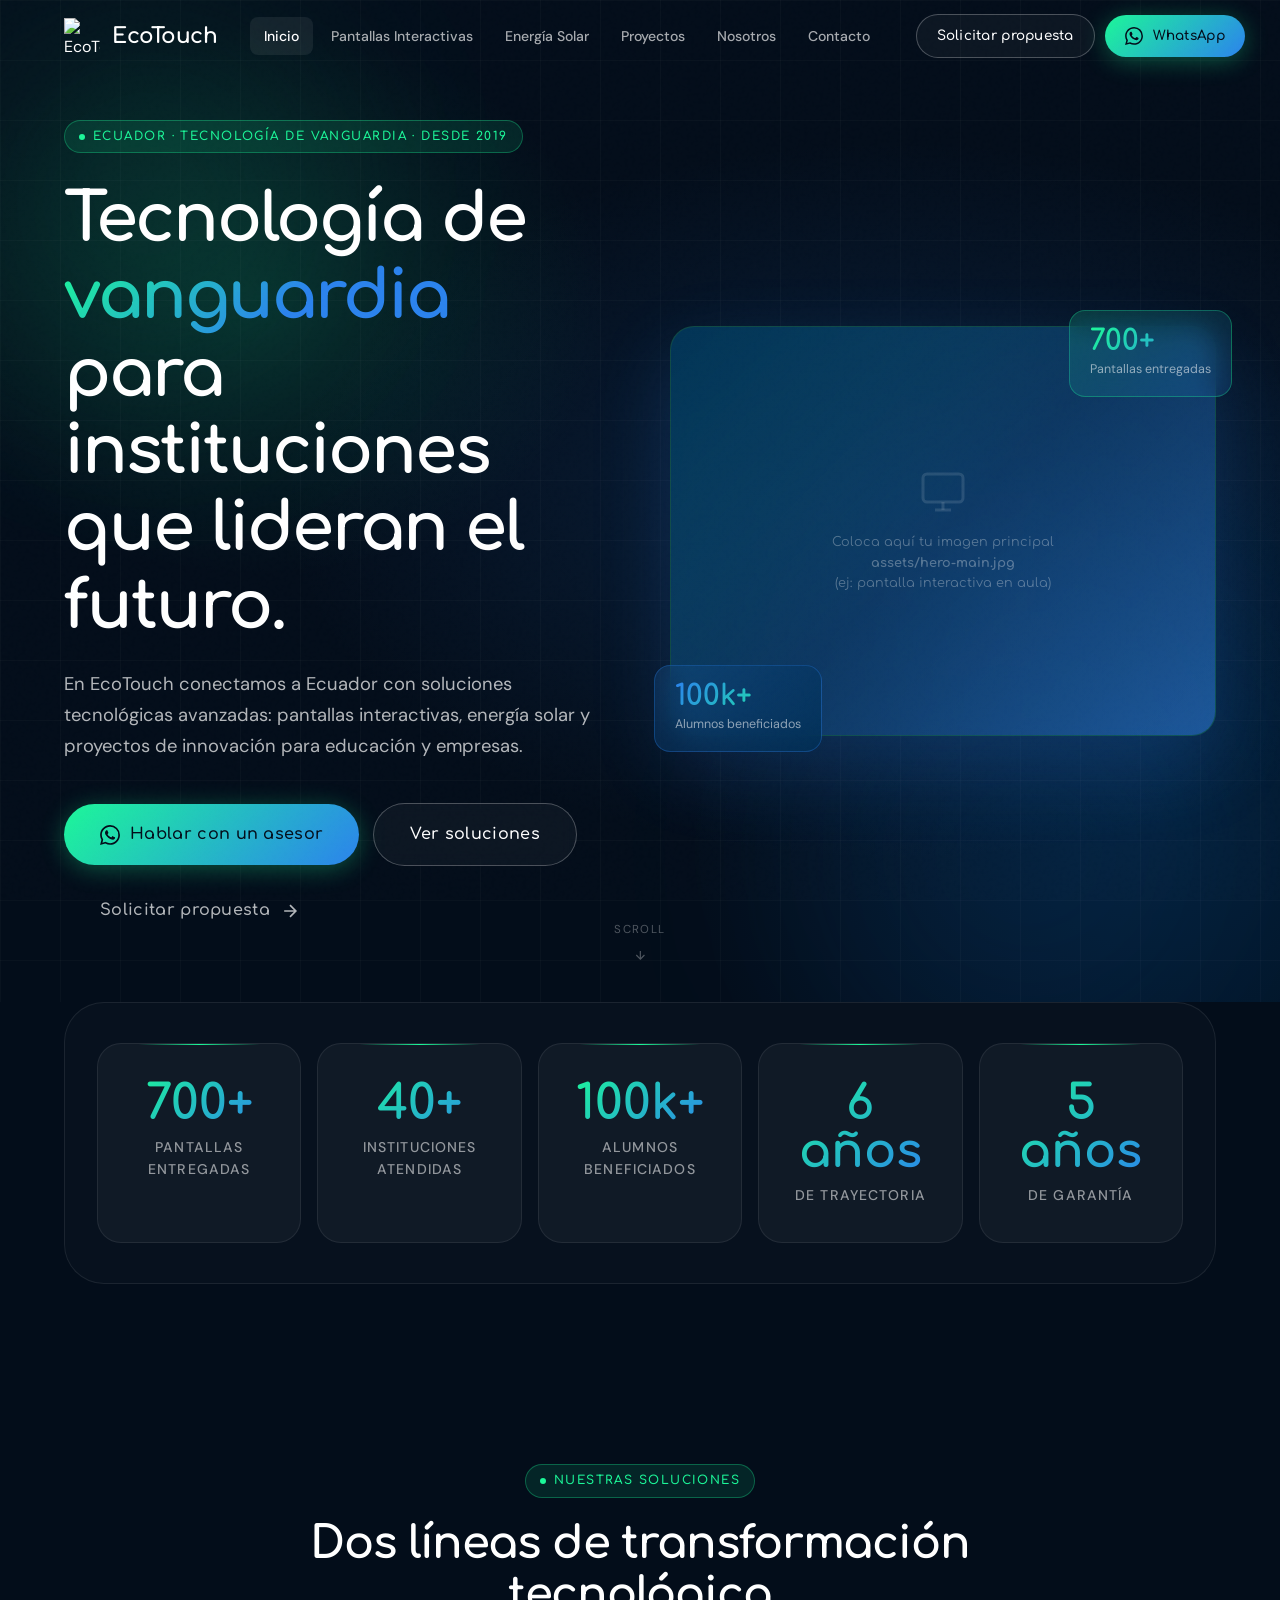
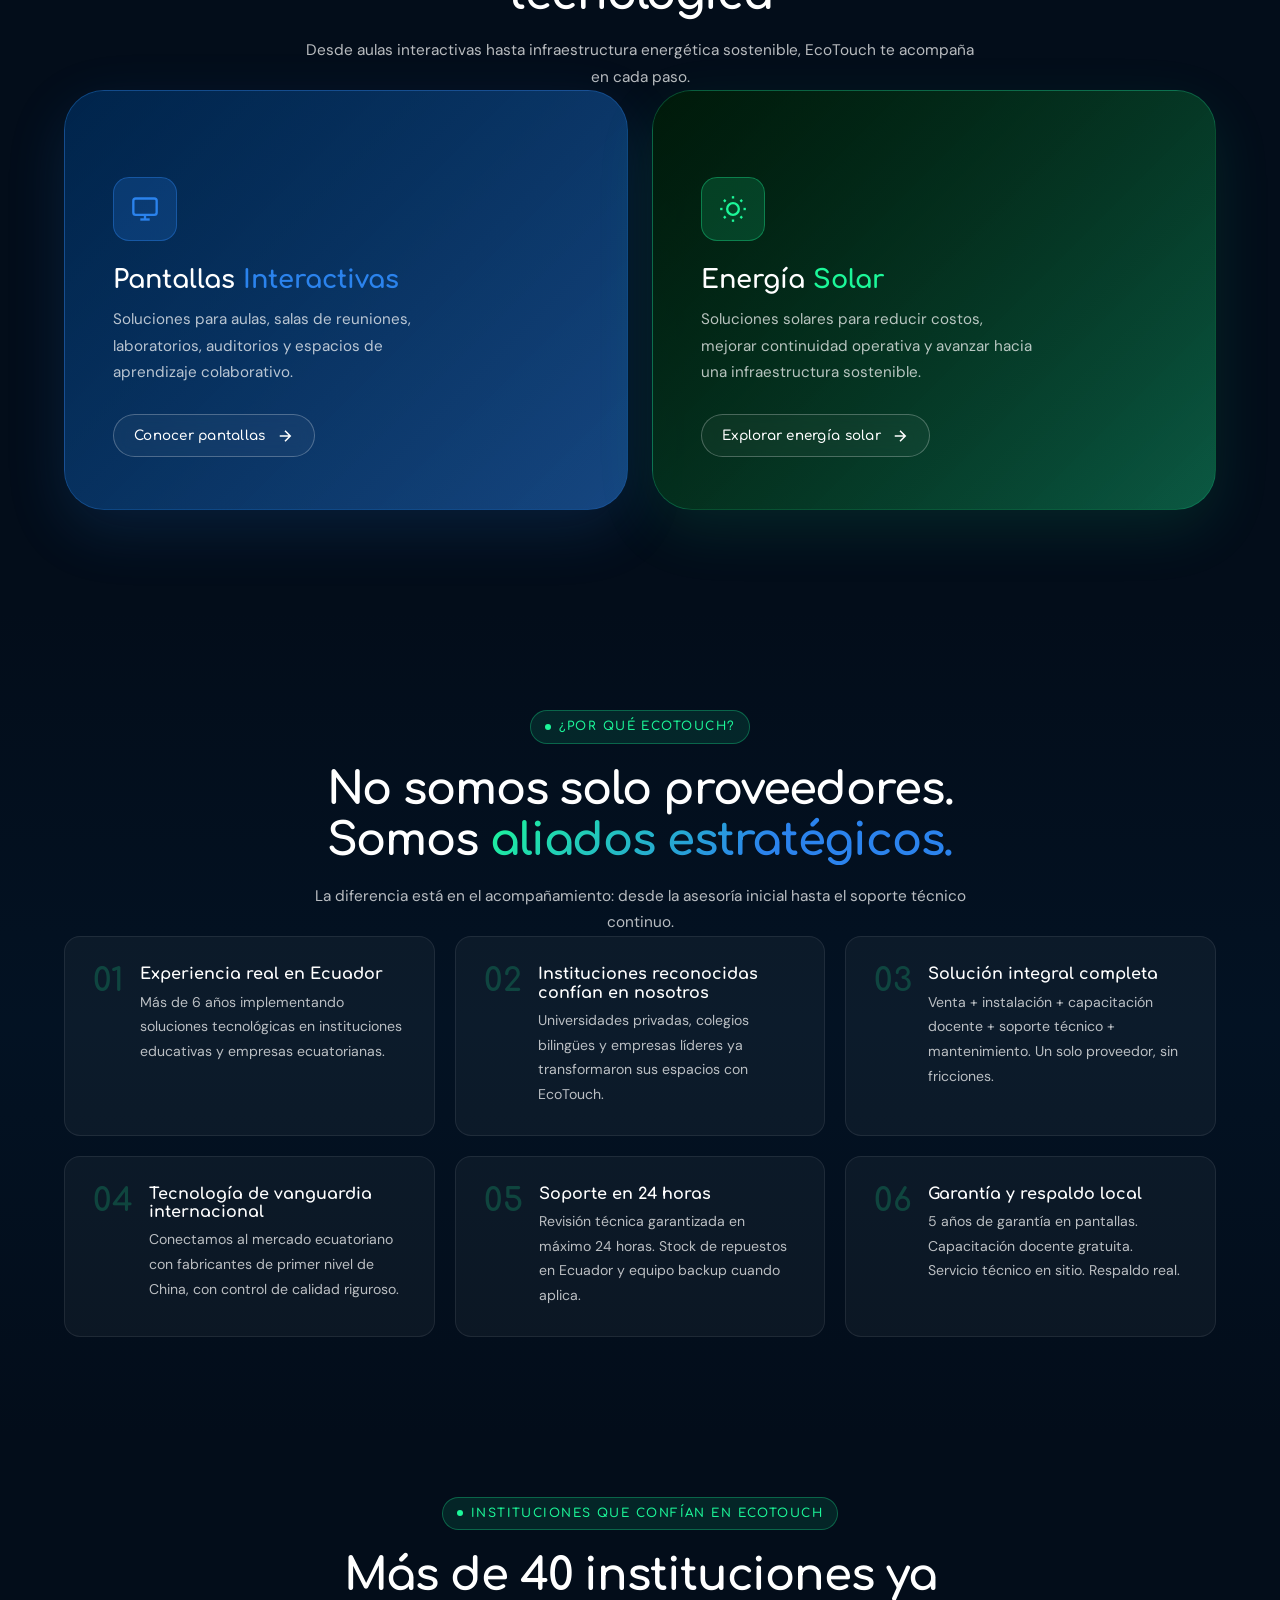
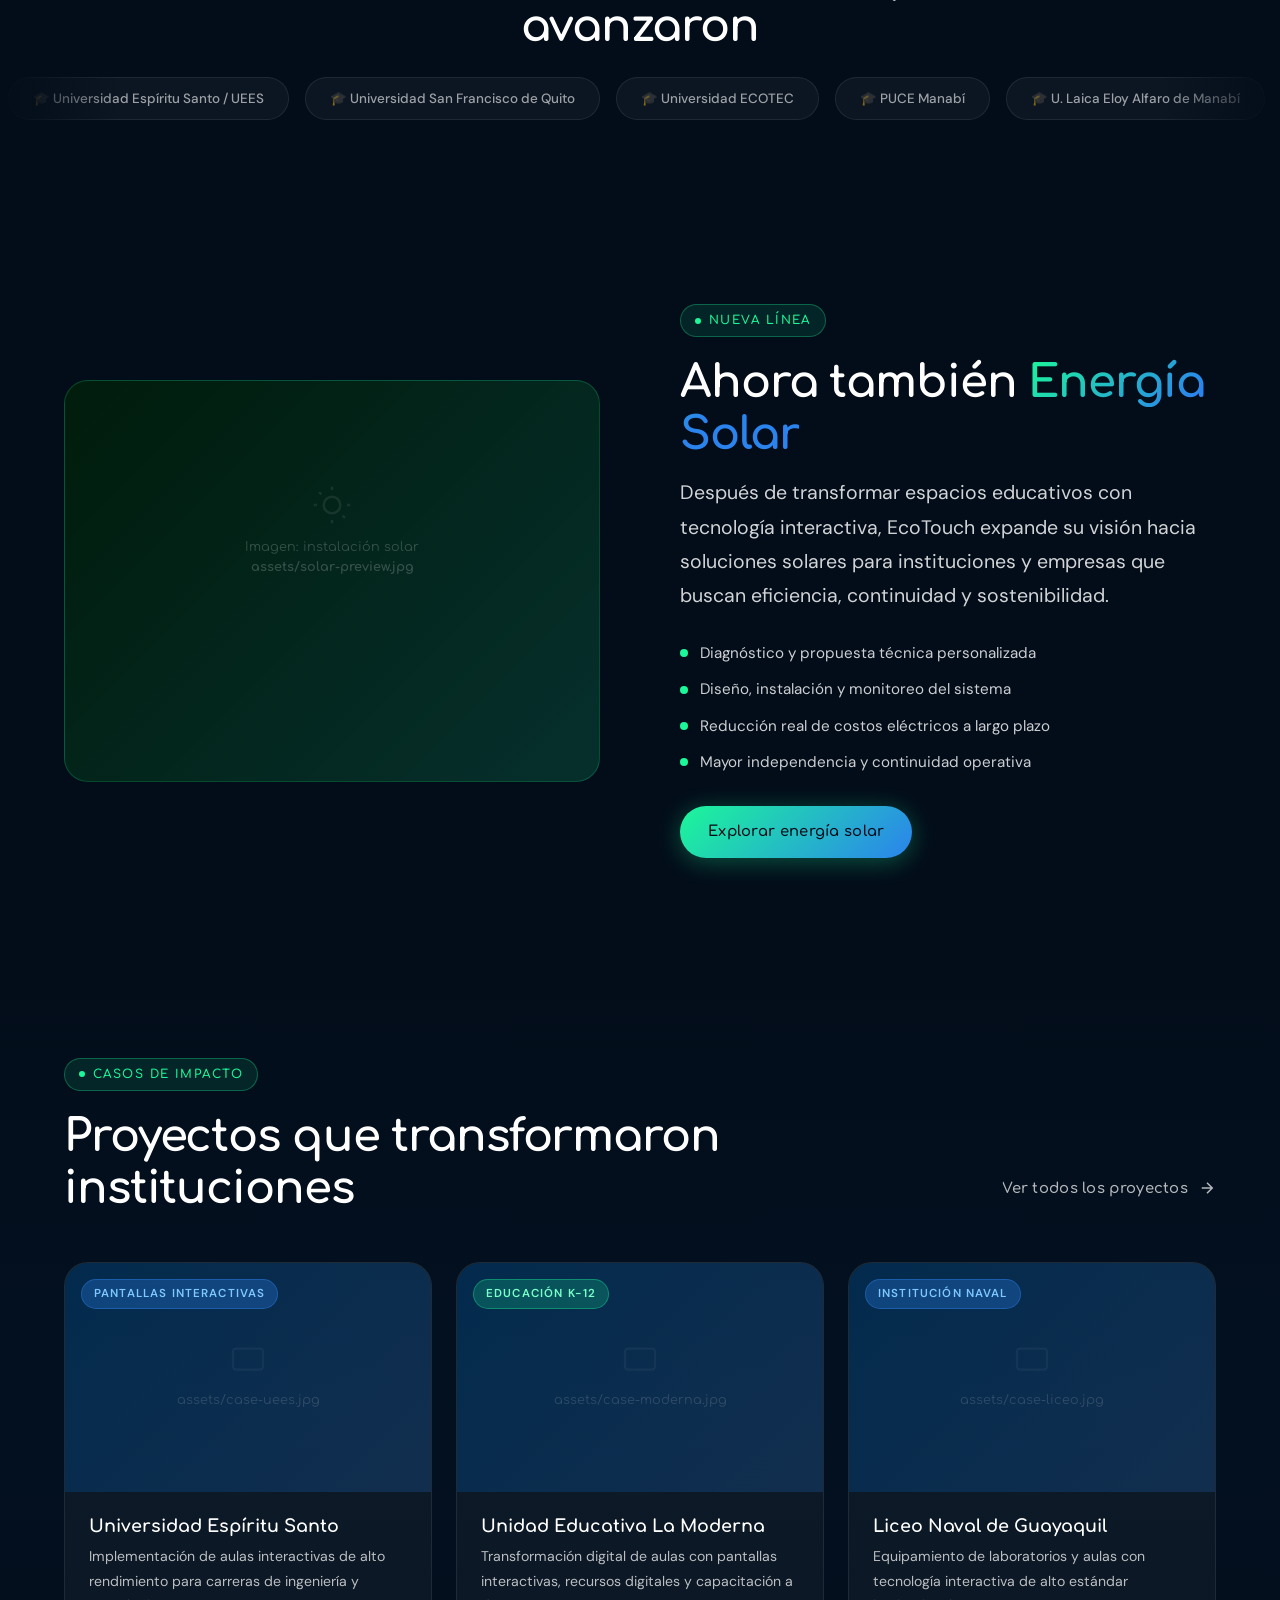
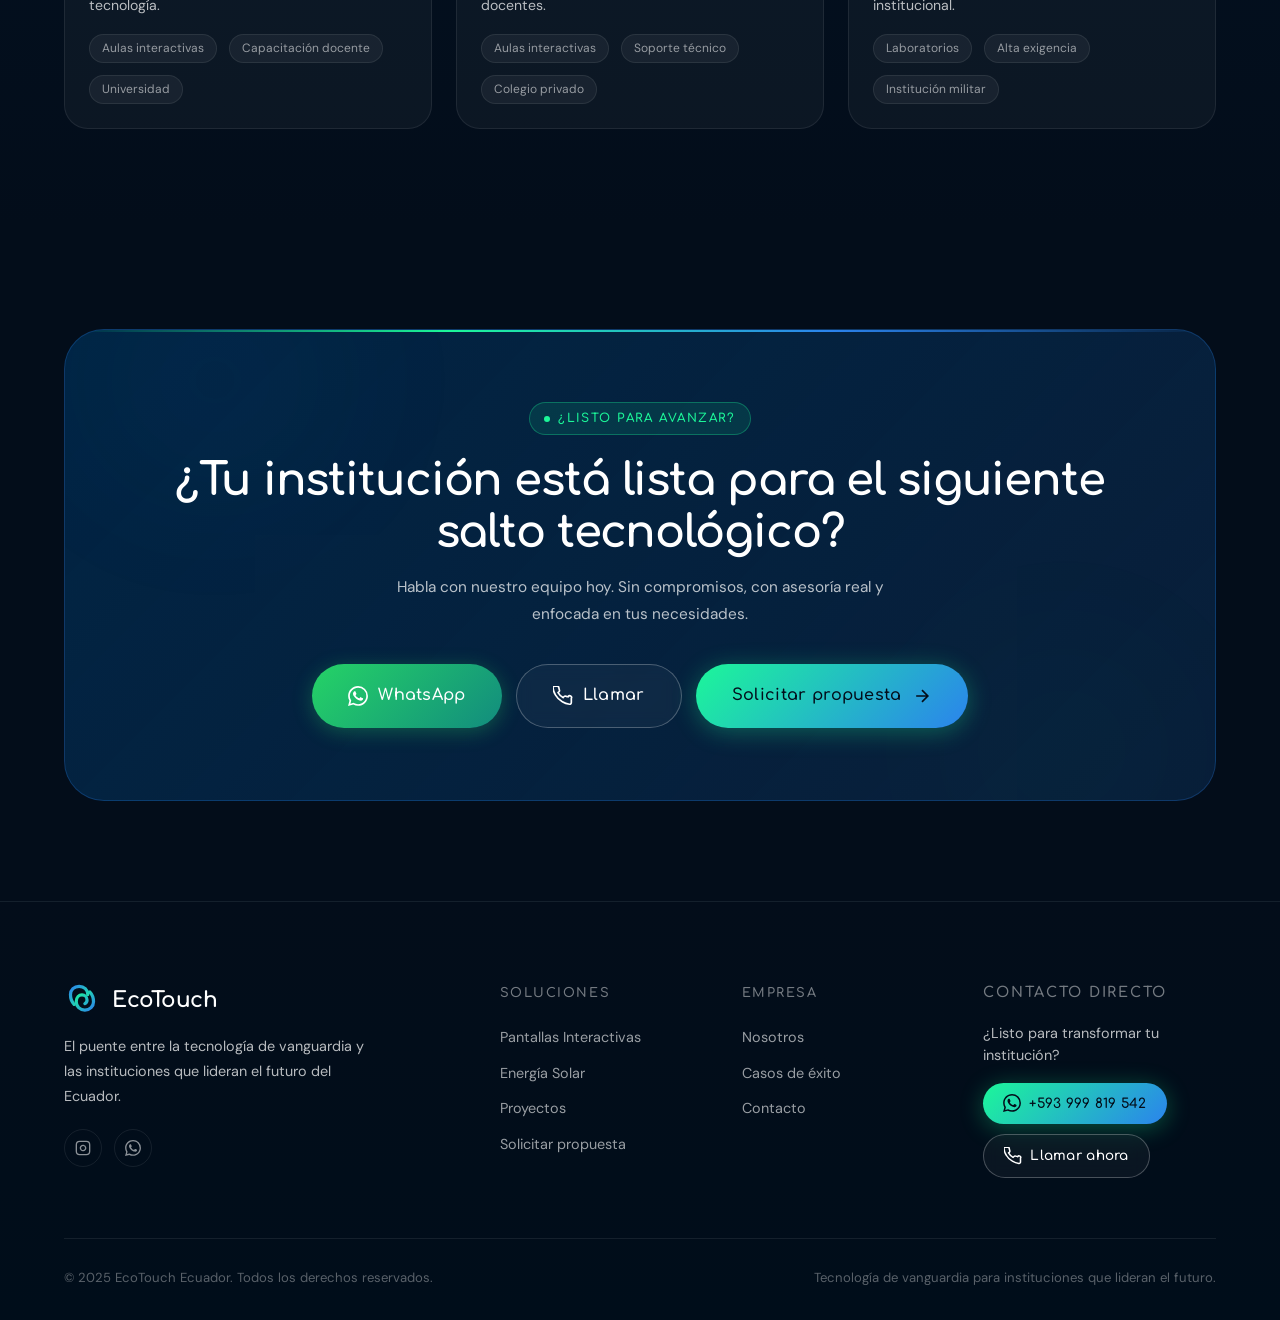
==== index.html @ 4e28aad9 "Add files via upload" ====
<!DOCTYPE html>
<html lang="es">
<head>
  <meta charset="UTF-8">
  <meta name="viewport" content="width=device-width, initial-scale=1.0">
  <title>EcoTouch Ecuador — Tecnología de Vanguardia para Instituciones</title>
  <meta name="description" content="EcoTouch conecta a Ecuador con soluciones tecnológicas avanzadas: pantallas interactivas, energía solar y proyectos de innovación para educación y empresas.">
  <link rel="stylesheet" href="styles.css">
  <link rel="preconnect" href="https://fonts.googleapis.com">
  <link rel="preconnect" href="https://fonts.gstatic.com" crossorigin>
</head>
<body>

<!-- HEADER -->
<header class="header" id="mainHeader">
  <div class="container">
    <div class="header-inner">
      <a href="index.html" class="logo">
        <img src="assets/isotipo-color.png" alt="EcoTouch Logo" class="logo-img">
        <span class="logo-text">EcoTouch</span>
      </a>
      <nav class="nav">
        <a href="index.html" class="active">Inicio</a>
        <a href="pantallas.html">Pantallas Interactivas</a>
        <a href="energia-solar.html">Energía Solar</a>
        <a href="proyectos.html">Proyectos</a>
        <a href="nosotros.html">Nosotros</a>
        <a href="contacto.html">Contacto</a>
      </nav>
      <div class="header-cta">
        <a href="contacto.html" class="btn btn-outline btn-sm">Solicitar propuesta</a>
        <a href="https://wa.me/593999819542" target="_blank" class="btn btn-primary btn-sm">
          <svg xmlns="http://www.w3.org/2000/svg" width="16" height="16" viewBox="0 0 24 24" fill="currentColor"><path d="M17.472 14.382c-.297-.149-1.758-.867-2.03-.967-.273-.099-.471-.148-.67.15-.197.297-.767.966-.94 1.164-.173.199-.347.223-.644.075-.297-.15-1.255-.463-2.39-1.475-.883-.788-1.48-1.761-1.653-2.059-.173-.297-.018-.458.13-.606.134-.133.298-.347.446-.52.149-.174.198-.298.298-.497.099-.198.05-.371-.025-.52-.075-.149-.669-1.612-.916-2.207-.242-.579-.487-.5-.669-.51-.173-.008-.371-.01-.57-.01-.198 0-.52.074-.792.372-.272.297-1.04 1.016-1.04 2.479 0 1.462 1.065 2.875 1.213 3.074.149.198 2.096 3.2 5.077 4.487.709.306 1.262.489 1.694.625.712.227 1.36.195 1.871.118.571-.085 1.758-.719 2.006-1.413.248-.694.248-1.289.173-1.413-.074-.124-.272-.198-.57-.347m-5.421 7.403h-.004a9.87 9.87 0 01-5.031-1.378l-.361-.214-3.741.982.998-3.648-.235-.374a9.86 9.86 0 01-1.51-5.26c.001-5.45 4.436-9.884 9.888-9.884 2.64 0 5.122 1.03 6.988 2.898a9.825 9.825 0 012.893 6.994c-.003 5.45-4.437 9.884-9.885 9.884m8.413-18.297A11.815 11.815 0 0012.05 0C5.495 0 .16 5.335.157 11.892c0 2.096.547 4.142 1.588 5.945L.057 24l6.305-1.654a11.882 11.882 0 005.683 1.448h.005c6.554 0 11.89-5.335 11.893-11.893a11.821 11.821 0 00-3.48-8.413z"/></svg>
          WhatsApp
        </a>
        <button class="menu-toggle" aria-label="Menú"><span></span><span></span><span></span></button>
      </div>
    </div>
  </div>
</header>
<nav class="mobile-nav">
  <a href="index.html">Inicio</a>
  <a href="pantallas.html">Pantallas Interactivas</a>
  <a href="energia-solar.html">Energía Solar</a>
  <a href="proyectos.html">Proyectos</a>
  <a href="nosotros.html">Nosotros</a>
  <a href="contacto.html">Contacto</a>
  <a href="https://wa.me/593999819542" target="_blank" class="btn btn-wa">Escribir por WhatsApp</a>
</nav>

<!-- ================================================
  HERO
================================================ -->
<section class="hero">
  <div class="hero-bg">
    <div class="hero-mesh"></div>
    <div class="grid-bg"></div>
    <!-- Glow orbs -->
    <div class="orb orb-green" style="width:600px;height:600px;top:-100px;left:-150px;opacity:0.6"></div>
    <div class="orb orb-blue" style="width:700px;height:700px;bottom:-200px;right:-100px;opacity:0.5"></div>
  </div>

  <div class="container" style="position:relative;z-index:2;padding-top:40px;padding-bottom:60px">
    <div style="display:grid;grid-template-columns:1fr 1fr;gap:60px;align-items:center">
      <!-- Left: Content -->
      <div class="hero-content" style="max-width:100%">
        <div class="tag">Ecuador · Tecnología de Vanguardia · Desde 2019</div>
        <h1 class="hero-title">
          Tecnología de <span class="grad-text">vanguardia</span> para instituciones que lideran el futuro.
        </h1>
        <p class="hero-sub">
          En EcoTouch conectamos a Ecuador con soluciones tecnológicas avanzadas: pantallas interactivas, energía solar y proyectos de innovación para educación y empresas.
        </p>
        <div class="hero-actions">
          <a href="https://wa.me/593999819542" target="_blank" class="btn btn-primary btn-lg">
            <svg xmlns="http://www.w3.org/2000/svg" viewBox="0 0 24 24" fill="currentColor"><path d="M17.472 14.382c-.297-.149-1.758-.867-2.03-.967-.273-.099-.471-.148-.67.15-.197.297-.767.966-.94 1.164-.173.199-.347.223-.644.075-.297-.15-1.255-.463-2.39-1.475-.883-.788-1.48-1.761-1.653-2.059-.173-.297-.018-.458.13-.606.134-.133.298-.347.446-.52.149-.174.198-.298.298-.497.099-.198.05-.371-.025-.52-.075-.149-.669-1.612-.916-2.207-.242-.579-.487-.5-.669-.51-.173-.008-.371-.01-.57-.01-.198 0-.52.074-.792.372-.272.297-1.04 1.016-1.04 2.479 0 1.462 1.065 2.875 1.213 3.074.149.198 2.096 3.2 5.077 4.487.709.306 1.262.489 1.694.625.712.227 1.36.195 1.871.118.571-.085 1.758-.719 2.006-1.413.248-.694.248-1.289.173-1.413-.074-.124-.272-.198-.57-.347m-5.421 7.403h-.004a9.87 9.87 0 01-5.031-1.378l-.361-.214-3.741.982.998-3.648-.235-.374a9.86 9.86 0 01-1.51-5.26c.001-5.45 4.436-9.884 9.888-9.884 2.64 0 5.122 1.03 6.988 2.898a9.825 9.825 0 012.893 6.994c-.003 5.45-4.437 9.884-9.885 9.884m8.413-18.297A11.815 11.815 0 0012.05 0C5.495 0 .16 5.335.157 11.892c0 2.096.547 4.142 1.588 5.945L.057 24l6.305-1.654a11.882 11.882 0 005.683 1.448h.005c6.554 0 11.89-5.335 11.893-11.893a11.821 11.821 0 00-3.48-8.413z"/></svg>
            Hablar con un asesor
          </a>
          <a href="#soluciones" class="btn btn-outline btn-lg">Ver soluciones</a>
          <a href="contacto.html" class="btn btn-ghost btn-lg">
            Solicitar propuesta
            <svg xmlns="http://www.w3.org/2000/svg" width="18" height="18" viewBox="0 0 24 24" fill="none" stroke="currentColor" stroke-width="2"><path d="M5 12h14M12 5l7 7-7 7"/></svg>
          </a>
        </div>
      </div>

      <!-- Right: Visual -->
      <div style="position:relative">
        <!-- Main image frame -->
        <div class="hero-img-frame" style="aspect-ratio:4/3;border-radius:24px;overflow:hidden;position:relative;border:1px solid rgba(28,247,153,0.2);box-shadow:0 30px 80px rgba(43,131,237,0.2)">
          <!-- Replace this div with: <img src="assets/hero-main.jpg" alt="Pantalla interactiva EcoTouch"> -->
          <div style="width:100%;height:100%;background:linear-gradient(135deg,rgba(0,47,86,0.9),rgba(43,131,237,0.3));display:flex;align-items:center;justify-content:center;flex-direction:column;gap:16px;color:rgba(255,255,255,0.3);font-family:var(--font-brand);font-size:0.8rem;text-align:center;padding:30px">
            <svg xmlns="http://www.w3.org/2000/svg" width="48" height="48" viewBox="0 0 24 24" fill="none" stroke="currentColor" stroke-width="1.5" opacity="0.4"><rect x="2" y="3" width="20" height="14" rx="2"/><line x1="8" y1="21" x2="16" y2="21"/><line x1="12" y1="17" x2="12" y2="21"/></svg>
            <span>Coloca aquí tu imagen principal<br><strong>assets/hero-main.jpg</strong><br>(ej: pantalla interactiva en aula)</span>
          </div>
        </div>
        <!-- Floating badge 1 -->
        <div style="position:absolute;top:-16px;right:-16px;background:linear-gradient(135deg,rgba(28,247,153,0.15),rgba(43,131,237,0.15));border:1px solid rgba(28,247,153,0.3);border-radius:16px;padding:16px 20px;backdrop-filter:blur(12px)">
          <div style="font-family:var(--font-brand);font-size:1.8rem;font-weight:700;background:linear-gradient(135deg,#1cf799,#2b83ed);-webkit-background-clip:text;-webkit-text-fill-color:transparent;line-height:1">700+</div>
          <div style="font-size:0.78rem;color:rgba(255,255,255,0.55);margin-top:4px">Pantallas entregadas</div>
        </div>
        <!-- Floating badge 2 -->
        <div style="position:absolute;bottom:-16px;left:-16px;background:linear-gradient(135deg,rgba(43,131,237,0.15),rgba(0,47,86,0.8));border:1px solid rgba(43,131,237,0.3);border-radius:16px;padding:16px 20px;backdrop-filter:blur(12px)">
          <div style="font-family:var(--font-brand);font-size:1.8rem;font-weight:700;background:linear-gradient(135deg,#2b83ed,#1cf799);-webkit-background-clip:text;-webkit-text-fill-color:transparent;line-height:1">100k+</div>
          <div style="font-size:0.78rem;color:rgba(255,255,255,0.55);margin-top:4px">Alumnos beneficiados</div>
        </div>
      </div>
    </div>
  </div>

  <!-- Scroll hint -->
  <div class="scroll-hint">
    <span>Scroll</span>
    <svg xmlns="http://www.w3.org/2000/svg" width="14" height="14" viewBox="0 0 24 24" fill="none" stroke="currentColor" stroke-width="2"><path d="M12 5v14M5 12l7 7 7-7"/></svg>
  </div>
</section>

<!-- ================================================
  METRICS
================================================ -->
<section class="metrics">
  <div class="container">
    <div class="metrics-grid stagger">
      <div class="metric-card reveal">
        <div class="metric-number"><span data-counter data-target="700" data-suffix="+">700+</span></div>
        <div class="metric-label">Pantallas entregadas</div>
      </div>
      <div class="metric-card reveal">
        <div class="metric-number"><span data-counter data-target="40" data-suffix="+">40+</span></div>
        <div class="metric-label">Instituciones atendidas</div>
      </div>
      <div class="metric-card reveal">
        <div class="metric-number"><span data-counter data-target="100" data-suffix="k+">100k+</span></div>
        <div class="metric-label">Alumnos beneficiados</div>
      </div>
      <div class="metric-card reveal">
        <div class="metric-number"><span data-counter data-target="6" data-suffix=" años">6 años</span></div>
        <div class="metric-label">De trayectoria</div>
      </div>
      <div class="metric-card reveal">
        <div class="metric-number"><span data-counter data-target="5" data-suffix=" años">5 años</span></div>
        <div class="metric-label">De garantía</div>
      </div>
    </div>
  </div>
</section>

<!-- ================================================
  SOLUTIONS SPLIT
================================================ -->
<section class="section" id="soluciones">
  <div class="container">
    <div class="section-header center mb-40 reveal">
      <div class="tag">Nuestras soluciones</div>
      <h2>Dos líneas de transformación tecnológica</h2>
      <p>Desde aulas interactivas hasta infraestructura energética sostenible, EcoTouch te acompaña en cada paso.</p>
    </div>

    <div class="solutions-split">
      <!-- Pantallas -->
      <a href="pantallas.html" class="sol-card sol-card-screens reveal-left" style="text-decoration:none">
        <div class="sol-img-frame">
          <!-- Replace with: <img src="assets/sol-pantallas.jpg" alt="Pantallas interactivas"> -->
          <div style="width:100%;height:100%;background:linear-gradient(135deg,rgba(0,30,70,0.6),rgba(43,131,237,0.15))"></div>
        </div>
        <div class="sol-card-content">
          <div class="sol-icon sol-icon-screens">
            <svg xmlns="http://www.w3.org/2000/svg" viewBox="0 0 24 24" fill="none" stroke="#2b83ed" stroke-width="2"><rect x="2" y="3" width="20" height="14" rx="2"/><line x1="8" y1="21" x2="16" y2="21"/><line x1="12" y1="17" x2="12" y2="21"/></svg>
          </div>
          <h3>Pantallas <span class="text-blue">Interactivas</span></h3>
          <p>Soluciones para aulas, salas de reuniones, laboratorios, auditorios y espacios de aprendizaje colaborativo.</p>
          <span class="btn btn-outline btn-sm" style="pointer-events:none">
            Conocer pantallas
            <svg xmlns="http://www.w3.org/2000/svg" width="16" height="16" viewBox="0 0 24 24" fill="none" stroke="currentColor" stroke-width="2"><path d="M5 12h14M12 5l7 7-7 7"/></svg>
          </span>
        </div>
      </a>

      <!-- Solar -->
      <a href="energia-solar.html" class="sol-card sol-card-solar reveal-right" style="text-decoration:none">
        <div class="sol-img-frame">
          <!-- Replace with: <img src="assets/sol-solar.jpg" alt="Energía Solar"> -->
          <div style="width:100%;height:100%;background:linear-gradient(135deg,rgba(0,30,10,0.6),rgba(28,247,153,0.1))"></div>
        </div>
        <div class="sol-card-content">
          <div class="sol-icon sol-icon-solar">
            <svg xmlns="http://www.w3.org/2000/svg" viewBox="0 0 24 24" fill="none" stroke="#1cf799" stroke-width="2"><circle cx="12" cy="12" r="5"/><line x1="12" y1="1" x2="12" y2="3"/><line x1="12" y1="21" x2="12" y2="23"/><line x1="4.22" y1="4.22" x2="5.64" y2="5.64"/><line x1="18.36" y1="18.36" x2="19.78" y2="19.78"/><line x1="1" y1="12" x2="3" y2="12"/><line x1="21" y1="12" x2="23" y2="12"/><line x1="4.22" y1="19.78" x2="5.64" y2="18.36"/><line x1="18.36" y1="5.64" x2="19.78" y2="4.22"/></svg>
          </div>
          <h3>Energía <span class="text-green">Solar</span></h3>
          <p>Soluciones solares para reducir costos, mejorar continuidad operativa y avanzar hacia una infraestructura sostenible.</p>
          <span class="btn btn-outline btn-sm" style="pointer-events:none">
            Explorar energía solar
            <svg xmlns="http://www.w3.org/2000/svg" width="16" height="16" viewBox="0 0 24 24" fill="none" stroke="currentColor" stroke-width="2"><path d="M5 12h14M12 5l7 7-7 7"/></svg>
          </span>
        </div>
      </a>
    </div>
  </div>
</section>

<!-- ================================================
  WHY ECOTOUCH
================================================ -->
<section class="section" style="background:linear-gradient(180deg,transparent,rgba(0,47,86,0.15),transparent)">
  <div class="container">
    <div class="section-header center mb-40 reveal">
      <div class="tag">¿Por qué EcoTouch?</div>
      <h2>No somos solo proveedores. Somos <span class="grad-text">aliados estratégicos.</span></h2>
      <p>La diferencia está en el acompañamiento: desde la asesoría inicial hasta el soporte técnico continuo.</p>
    </div>

    <div class="why-grid stagger">
      <div class="why-card reveal">
        <div class="why-num">01</div>
        <div>
          <h4>Experiencia real en Ecuador</h4>
          <p>Más de 6 años implementando soluciones tecnológicas en instituciones educativas y empresas ecuatorianas.</p>
        </div>
      </div>
      <div class="why-card reveal">
        <div class="why-num">02</div>
        <div>
          <h4>Instituciones reconocidas confían en nosotros</h4>
          <p>Universidades privadas, colegios bilingües y empresas líderes ya transformaron sus espacios con EcoTouch.</p>
        </div>
      </div>
      <div class="why-card reveal">
        <div class="why-num">03</div>
        <div>
          <h4>Solución integral completa</h4>
          <p>Venta + instalación + capacitación docente + soporte técnico + mantenimiento. Un solo proveedor, sin fricciones.</p>
        </div>
      </div>
      <div class="why-card reveal">
        <div class="why-num">04</div>
        <div>
          <h4>Tecnología de vanguardia internacional</h4>
          <p>Conectamos al mercado ecuatoriano con fabricantes de primer nivel de China, con control de calidad riguroso.</p>
        </div>
      </div>
      <div class="why-card reveal">
        <div class="why-num">05</div>
        <div>
          <h4>Soporte en 24 horas</h4>
          <p>Revisión técnica garantizada en máximo 24 horas. Stock de repuestos en Ecuador y equipo backup cuando aplica.</p>
        </div>
      </div>
      <div class="why-card reveal">
        <div class="why-num">06</div>
        <div>
          <h4>Garantía y respaldo local</h4>
          <p>5 años de garantía en pantallas. Capacitación docente gratuita. Servicio técnico en sitio. Respaldo real.</p>
        </div>
      </div>
    </div>
  </div>
</section>

<!-- ================================================
  CLIENTS STRIP
================================================ -->
<section class="section-sm" style="position:relative">
  <div class="container">
    <div class="section-header center mb-40 reveal">
      <div class="tag">Instituciones que confían en EcoTouch</div>
      <h2>Más de 40 instituciones ya avanzaron</h2>
    </div>
  </div>
  <div class="clients-strip">
    <div class="clients-track">
      <!-- First set -->
      <span class="client-pill">🎓 Universidad Espíritu Santo / UEES</span>
      <span class="client-pill">🎓 Universidad San Francisco de Quito</span>
      <span class="client-pill">🎓 Universidad ECOTEC</span>
      <span class="client-pill">🎓 PUCE Manabí</span>
      <span class="client-pill">🎓 U. Laica Eloy Alfaro de Manabí</span>
      <span class="client-pill">🎓 Universidad Técnica de Machala</span>
      <span class="client-pill">🏫 Unidad Educativa La Moderna</span>
      <span class="client-pill">🏫 Monte Tabor</span>
      <span class="client-pill">🏫 Thomas More</span>
      <span class="client-pill">🏫 Liceo Naval de Guayaquil</span>
      <span class="client-pill">📚 Editorial Educatemas</span>
      <span class="client-pill">💼 Samara Tech</span>
      <span class="client-pill">🎓 Instituto Superior Adventista del Ecuador</span>
      <span class="client-pill">🎓 Instituto Tecnológico Superior Quito</span>
      <!-- Duplicate for infinite scroll -->
      <span class="client-pill">🎓 Universidad Espíritu Santo / UEES</span>
      <span class="client-pill">🎓 Universidad San Francisco de Quito</span>
      <span class="client-pill">🎓 Universidad ECOTEC</span>
      <span class="client-pill">🎓 PUCE Manabí</span>
      <span class="client-pill">🎓 U. Laica Eloy Alfaro de Manabí</span>
      <span class="client-pill">🎓 Universidad Técnica de Machala</span>
      <span class="client-pill">🏫 Unidad Educativa La Moderna</span>
      <span class="client-pill">🏫 Monte Tabor</span>
      <span class="client-pill">🏫 Thomas More</span>
      <span class="client-pill">🏫 Liceo Naval de Guayaquil</span>
      <span class="client-pill">📚 Editorial Educatemas</span>
      <span class="client-pill">💼 Samara Tech</span>
      <span class="client-pill">🎓 Instituto Superior Adventista del Ecuador</span>
      <span class="client-pill">🎓 Instituto Tecnológico Superior Quito</span>
    </div>
  </div>
</section>

<!-- ================================================
  SOLAR NEW LINE (teaser)
================================================ -->
<section class="section">
  <div class="container">
    <div style="display:grid;grid-template-columns:1fr 1fr;gap:80px;align-items:center">
      <!-- Visual -->
      <div class="reveal-left">
        <div class="img-frame" style="aspect-ratio:4/3;background:linear-gradient(135deg,rgba(0,30,10,0.9),rgba(28,247,153,0.15));border-color:rgba(28,247,153,0.2)">
          <!-- Replace with: <img src="assets/solar-preview.jpg" alt="Energía Solar EcoTouch"> -->
          <div class="img-placeholder">
            <svg xmlns="http://www.w3.org/2000/svg" viewBox="0 0 24 24" fill="none" stroke="currentColor" stroke-width="1.5"><circle cx="12" cy="12" r="5"/><line x1="12" y1="1" x2="12" y2="3"/><line x1="12" y1="21" x2="12" y2="23"/><line x1="4.22" y1="4.22" x2="5.64" y2="5.64"/><line x1="18.36" y1="18.36" x2="19.78" y2="19.78"/><line x1="1" y1="12" x2="3" y2="12"/><line x1="21" y1="12" x2="23" y2="12"/></svg>
            <span>Imagen: instalación solar<br><strong>assets/solar-preview.jpg</strong></span>
          </div>
        </div>
      </div>
      <!-- Content -->
      <div class="reveal-right">
        <div class="tag">Nueva línea</div>
        <h2>Ahora también <span class="grad-text">Energía Solar</span></h2>
        <p class="lead" style="margin-top:16px">
          Después de transformar espacios educativos con tecnología interactiva, EcoTouch expande su visión hacia soluciones solares para instituciones y empresas que buscan eficiencia, continuidad y sostenibilidad.
        </p>
        <div style="display:flex;flex-direction:column;gap:12px;margin-top:28px">
          <div style="display:flex;gap:12px;align-items:center">
            <div style="width:8px;height:8px;border-radius:50%;background:var(--green);flex-shrink:0"></div>
            <span style="font-size:0.95rem;color:rgba(255,255,255,0.8)">Diagnóstico y propuesta técnica personalizada</span>
          </div>
          <div style="display:flex;gap:12px;align-items:center">
            <div style="width:8px;height:8px;border-radius:50%;background:var(--green);flex-shrink:0"></div>
            <span style="font-size:0.95rem;color:rgba(255,255,255,0.8)">Diseño, instalación y monitoreo del sistema</span>
          </div>
          <div style="display:flex;gap:12px;align-items:center">
            <div style="width:8px;height:8px;border-radius:50%;background:var(--green);flex-shrink:0"></div>
            <span style="font-size:0.95rem;color:rgba(255,255,255,0.8)">Reducción real de costos eléctricos a largo plazo</span>
          </div>
          <div style="display:flex;gap:12px;align-items:center">
            <div style="width:8px;height:8px;border-radius:50%;background:var(--green);flex-shrink:0"></div>
            <span style="font-size:0.95rem;color:rgba(255,255,255,0.8)">Mayor independencia y continuidad operativa</span>
          </div>
        </div>
        <div style="margin-top:32px">
          <a href="energia-solar.html" class="btn btn-primary">Explorar energía solar</a>
        </div>
      </div>
    </div>
  </div>
</section>

<!-- ================================================
  CASES PREVIEW
================================================ -->
<section class="section" style="background:linear-gradient(180deg,transparent,rgba(0,47,86,0.1),transparent)">
  <div class="container">
    <div style="display:flex;justify-content:space-between;align-items:flex-end;margin-bottom:48px;flex-wrap:wrap;gap:20px">
      <div class="section-header reveal">
        <div class="tag">Casos de impacto</div>
        <h2>Proyectos que transformaron instituciones</h2>
      </div>
      <a href="proyectos.html" class="btn btn-ghost reveal">
        Ver todos los proyectos
        <svg xmlns="http://www.w3.org/2000/svg" width="18" height="18" viewBox="0 0 24 24" fill="none" stroke="currentColor" stroke-width="2"><path d="M5 12h14M12 5l7 7-7 7"/></svg>
      </a>
    </div>

    <div style="display:grid;grid-template-columns:repeat(3,1fr);gap:24px" class="stagger">
      <!-- Case 1 -->
      <div class="project-card reveal">
        <div class="project-img">
          <!-- Replace with: <img src="assets/case-uees.jpg" alt="UEES"> -->
          <div class="project-img-placeholder">
            <svg xmlns="http://www.w3.org/2000/svg" width="36" height="36" viewBox="0 0 24 24" fill="none" stroke="currentColor" stroke-width="1.5"><rect x="2" y="3" width="20" height="14" rx="2"/></svg>
            <span>assets/case-uees.jpg</span>
          </div>
          <div class="project-type" style="background:rgba(43,131,237,0.3);color:#7ec8ff;border:1px solid rgba(43,131,237,0.4)">Pantallas Interactivas</div>
        </div>
        <div class="project-body">
          <h3>Universidad Espíritu Santo</h3>
          <p>Implementación de aulas interactivas de alto rendimiento para carreras de ingeniería y tecnología.</p>
          <div class="project-meta">
            <span class="meta-tag">Aulas interactivas</span>
            <span class="meta-tag">Capacitación docente</span>
            <span class="meta-tag">Universidad</span>
          </div>
        </div>
      </div>
      <!-- Case 2 -->
      <div class="project-card reveal">
        <div class="project-img">
          <div class="project-img-placeholder">
            <svg xmlns="http://www.w3.org/2000/svg" width="36" height="36" viewBox="0 0 24 24" fill="none" stroke="currentColor" stroke-width="1.5"><rect x="2" y="3" width="20" height="14" rx="2"/></svg>
            <span>assets/case-moderna.jpg</span>
          </div>
          <div class="project-type" style="background:rgba(28,247,153,0.2);color:#7affc8;border:1px solid rgba(28,247,153,0.35)">Educación K-12</div>
        </div>
        <div class="project-body">
          <h3>Unidad Educativa La Moderna</h3>
          <p>Transformación digital de aulas con pantallas interactivas, recursos digitales y capacitación a docentes.</p>
          <div class="project-meta">
            <span class="meta-tag">Aulas interactivas</span>
            <span class="meta-tag">Soporte técnico</span>
            <span class="meta-tag">Colegio privado</span>
          </div>
        </div>
      </div>
      <!-- Case 3 -->
      <div class="project-card reveal">
        <div class="project-img">
          <div class="project-img-placeholder">
            <svg xmlns="http://www.w3.org/2000/svg" width="36" height="36" viewBox="0 0 24 24" fill="none" stroke="currentColor" stroke-width="1.5"><rect x="2" y="3" width="20" height="14" rx="2"/></svg>
            <span>assets/case-liceo.jpg</span>
          </div>
          <div class="project-type" style="background:rgba(43,131,237,0.3);color:#7ec8ff;border:1px solid rgba(43,131,237,0.4)">Institución Naval</div>
        </div>
        <div class="project-body">
          <h3>Liceo Naval de Guayaquil</h3>
          <p>Equipamiento de laboratorios y aulas con tecnología interactiva de alto estándar institucional.</p>
          <div class="project-meta">
            <span class="meta-tag">Laboratorios</span>
            <span class="meta-tag">Alta exigencia</span>
            <span class="meta-tag">Institución militar</span>
          </div>
        </div>
      </div>
    </div>
  </div>
</section>

<!-- ================================================
  CTA BAND
================================================ -->
<section class="section">
  <div class="container">
    <div class="cta-band reveal-scale">
      <div class="orb orb-blue" style="width:500px;height:300px;top:-100px;left:-100px;opacity:0.3"></div>
      <div class="orb orb-green" style="width:400px;height:300px;bottom:-100px;right:-50px;opacity:0.2"></div>
      <div style="position:relative;z-index:1">
        <div class="tag" style="margin:0 auto 20px;display:inline-flex">¿Listo para avanzar?</div>
        <h2>¿Tu institución está lista para el siguiente salto tecnológico?</h2>
        <p>Habla con nuestro equipo hoy. Sin compromisos, con asesoría real y enfocada en tus necesidades.</p>
        <div class="cta-actions">
          <a href="https://wa.me/593999819542" target="_blank" class="btn btn-wa btn-lg">
            <svg xmlns="http://www.w3.org/2000/svg" viewBox="0 0 24 24" fill="currentColor" width="20" height="20"><path d="M17.472 14.382c-.297-.149-1.758-.867-2.03-.967-.273-.099-.471-.148-.67.15-.197.297-.767.966-.94 1.164-.173.199-.347.223-.644.075-.297-.15-1.255-.463-2.39-1.475-.883-.788-1.48-1.761-1.653-2.059-.173-.297-.018-.458.13-.606.134-.133.298-.347.446-.52.149-.174.198-.298.298-.497.099-.198.05-.371-.025-.52-.075-.149-.669-1.612-.916-2.207-.242-.579-.487-.5-.669-.51-.173-.008-.371-.01-.57-.01-.198 0-.52.074-.792.372-.272.297-1.04 1.016-1.04 2.479 0 1.462 1.065 2.875 1.213 3.074.149.198 2.096 3.2 5.077 4.487.709.306 1.262.489 1.694.625.712.227 1.36.195 1.871.118.571-.085 1.758-.719 2.006-1.413.248-.694.248-1.289.173-1.413-.074-.124-.272-.198-.57-.347m-5.421 7.403h-.004a9.87 9.87 0 01-5.031-1.378l-.361-.214-3.741.982.998-3.648-.235-.374a9.86 9.86 0 01-1.51-5.26c.001-5.45 4.436-9.884 9.888-9.884 2.64 0 5.122 1.03 6.988 2.898a9.825 9.825 0 012.893 6.994c-.003 5.45-4.437 9.884-9.885 9.884m8.413-18.297A11.815 11.815 0 0012.05 0C5.495 0 .16 5.335.157 11.892c0 2.096.547 4.142 1.588 5.945L.057 24l6.305-1.654a11.882 11.882 0 005.683 1.448h.005c6.554 0 11.89-5.335 11.893-11.893a11.821 11.821 0 00-3.48-8.413z"/></svg>
            WhatsApp
          </a>
          <a href="tel:+593999819542" class="btn btn-outline btn-lg">
            <svg xmlns="http://www.w3.org/2000/svg" width="20" height="20" viewBox="0 0 24 24" fill="none" stroke="currentColor" stroke-width="2"><path d="M22 16.92v3a2 2 0 01-2.18 2 19.79 19.79 0 01-8.63-3.07A19.5 19.5 0 013.07 11a19.79 19.79 0 01-3.07-8.67A2 2 0 012 .18h3a2 2 0 012 1.72c.127.96.361 1.903.7 2.81a2 2 0 01-.45 2.11L6.09 7.91a16 16 0 006 6l1.27-1.27a2 2 0 012.11-.45c.907.339 1.85.573 2.81.7A2 2 0 0122 14.92z"/></svg>
            Llamar
          </a>
          <a href="contacto.html" class="btn btn-primary btn-lg">
            Solicitar propuesta
            <svg xmlns="http://www.w3.org/2000/svg" width="20" height="20" viewBox="0 0 24 24" fill="none" stroke="currentColor" stroke-width="2"><path d="M5 12h14M12 5l7 7-7 7"/></svg>
          </a>
        </div>
      </div>
    </div>
  </div>
</section>

<!-- FOOTER -->
<footer class="footer">
  <div class="container">
    <div class="footer-grid">
      <div class="footer-brand">
        <a href="index.html" class="logo">
          <svg width="36" height="36" viewBox="0 0 100 100" fill="none"><path d="M72 28C72 28 82 38 82 55C82 68 72 78 58 78C44 78 34 68 34 55C34 42 42 36 50 36C58 36 64 42 64 50C64 54 62 58 58 60" stroke="url(#flg1)" stroke-width="9" stroke-linecap="round"/><path d="M28 62C28 62 18 52 18 35C18 22 28 12 42 12C56 12 66 22 66 35" stroke="url(#flg2)" stroke-width="9" stroke-linecap="round"/><defs><linearGradient id="flg1" x1="34" y1="28" x2="82" y2="78" gradientUnits="userSpaceOnUse"><stop stop-color="#1cf799"/><stop offset="1" stop-color="#2b83ed"/></linearGradient><linearGradient id="flg2" x1="18" y1="12" x2="66" y2="62" gradientUnits="userSpaceOnUse"><stop stop-color="#2b83ed"/><stop offset="1" stop-color="#1cf799"/></linearGradient></defs></svg>
          <span class="logo-text">EcoTouch</span>
        </a>
        <p>El puente entre la tecnología de vanguardia y las instituciones que lideran el futuro del Ecuador.</p>
        <div class="social-links" style="margin-top:20px">
          <a href="https://www.instagram.com/ecotouch.ec" target="_blank" class="social-link" aria-label="Instagram">
            <svg xmlns="http://www.w3.org/2000/svg" width="16" height="16" viewBox="0 0 24 24" fill="none" stroke="currentColor" stroke-width="2"><rect x="2" y="2" width="20" height="20" rx="5"/><path d="M16 11.37A4 4 0 1112.63 8 4 4 0 0116 11.37z"/><line x1="17.5" y1="6.5" x2="17.51" y2="6.5"/></svg>
          </a>
          <a href="https://wa.me/593999819542" target="_blank" class="social-link" aria-label="WhatsApp">
            <svg xmlns="http://www.w3.org/2000/svg" width="16" height="16" viewBox="0 0 24 24" fill="currentColor"><path d="M17.472 14.382c-.297-.149-1.758-.867-2.03-.967-.273-.099-.471-.148-.67.15-.197.297-.767.966-.94 1.164-.173.199-.347.223-.644.075-.297-.15-1.255-.463-2.39-1.475-.883-.788-1.48-1.761-1.653-2.059-.173-.297-.018-.458.13-.606.134-.133.298-.347.446-.52.149-.174.198-.298.298-.497.099-.198.05-.371-.025-.52-.075-.149-.669-1.612-.916-2.207-.242-.579-.487-.5-.669-.51-.173-.008-.371-.01-.57-.01-.198 0-.52.074-.792.372-.272.297-1.04 1.016-1.04 2.479 0 1.462 1.065 2.875 1.213 3.074.149.198 2.096 3.2 5.077 4.487.709.306 1.262.489 1.694.625.712.227 1.36.195 1.871.118.571-.085 1.758-.719 2.006-1.413.248-.694.248-1.289.173-1.413-.074-.124-.272-.198-.57-.347m-5.421 7.403h-.004a9.87 9.87 0 01-5.031-1.378l-.361-.214-3.741.982.998-3.648-.235-.374a9.86 9.86 0 01-1.51-5.26c.001-5.45 4.436-9.884 9.888-9.884 2.64 0 5.122 1.03 6.988 2.898a9.825 9.825 0 012.893 6.994c-.003 5.45-4.437 9.884-9.885 9.884m8.413-18.297A11.815 11.815 0 0012.05 0C5.495 0 .16 5.335.157 11.892c0 2.096.547 4.142 1.588 5.945L.057 24l6.305-1.654a11.882 11.882 0 005.683 1.448h.005c6.554 0 11.89-5.335 11.893-11.893a11.821 11.821 0 00-3.48-8.413z"/></svg>
          </a>
        </div>
      </div>
      <div>
        <p class="footer-title">Soluciones</p>
        <ul class="footer-links">
          <li><a href="pantallas.html">Pantallas Interactivas</a></li>
          <li><a href="energia-solar.html">Energía Solar</a></li>
          <li><a href="proyectos.html">Proyectos</a></li>
          <li><a href="contacto.html">Solicitar propuesta</a></li>
        </ul>
      </div>
      <div>
        <p class="footer-title">Empresa</p>
        <ul class="footer-links">
          <li><a href="nosotros.html">Nosotros</a></li>
          <li><a href="proyectos.html">Casos de éxito</a></li>
          <li><a href="contacto.html">Contacto</a></li>
        </ul>
      </div>
      <div class="footer-contact">
        <p class="footer-title">Contacto directo</p>
        <p>¿Listo para transformar tu institución?</p>
        <a href="https://wa.me/593999819542" target="_blank" class="btn btn-primary btn-sm" style="margin-top:16px;display:inline-flex;gap:8px">
          <svg xmlns="http://www.w3.org/2000/svg" width="16" height="16" viewBox="0 0 24 24" fill="currentColor"><path d="M17.472 14.382c-.297-.149-1.758-.867-2.03-.967-.273-.099-.471-.148-.67.15-.197.297-.767.966-.94 1.164-.173.199-.347.223-.644.075-.297-.15-1.255-.463-2.39-1.475-.883-.788-1.48-1.761-1.653-2.059-.173-.297-.018-.458.13-.606.134-.133.298-.347.446-.52.149-.174.198-.298.298-.497.099-.198.05-.371-.025-.52-.075-.149-.669-1.612-.916-2.207-.242-.579-.487-.5-.669-.51-.173-.008-.371-.01-.57-.01-.198 0-.52.074-.792.372-.272.297-1.04 1.016-1.04 2.479 0 1.462 1.065 2.875 1.213 3.074.149.198 2.096 3.2 5.077 4.487.709.306 1.262.489 1.694.625.712.227 1.36.195 1.871.118.571-.085 1.758-.719 2.006-1.413.248-.694.248-1.289.173-1.413-.074-.124-.272-.198-.57-.347m-5.421 7.403h-.004a9.87 9.87 0 01-5.031-1.378l-.361-.214-3.741.982.998-3.648-.235-.374a9.86 9.86 0 01-1.51-5.26c.001-5.45 4.436-9.884 9.888-9.884 2.64 0 5.122 1.03 6.988 2.898a9.825 9.825 0 012.893 6.994c-.003 5.45-4.437 9.884-9.885 9.884m8.413-18.297A11.815 11.815 0 0012.05 0C5.495 0 .16 5.335.157 11.892c0 2.096.547 4.142 1.588 5.945L.057 24l6.305-1.654a11.882 11.882 0 005.683 1.448h.005c6.554 0 11.89-5.335 11.893-11.893a11.821 11.821 0 00-3.48-8.413z"/></svg>
          +593 999 819 542
        </a><br>
        <a href="tel:+593999819542" class="btn btn-outline btn-sm" style="margin-top:10px;display:inline-flex;gap:8px">
          <svg xmlns="http://www.w3.org/2000/svg" width="16" height="16" viewBox="0 0 24 24" fill="none" stroke="currentColor" stroke-width="2"><path d="M22 16.92v3a2 2 0 01-2.18 2 19.79 19.79 0 01-8.63-3.07A19.5 19.5 0 013.07 11a19.79 19.79 0 01-3.07-8.67A2 2 0 012 .18h3a2 2 0 012 1.72c.127.96.361 1.903.7 2.81a2 2 0 01-.45 2.11L6.09 7.91a16 16 0 006 6l1.27-1.27a2 2 0 012.11-.45c.907.339 1.85.573 2.81.7A2 2 0 0122 14.92z"/></svg>
          Llamar ahora
        </a>
      </div>
    </div>
    <div class="footer-bottom">
      <span>© 2025 EcoTouch Ecuador. Todos los derechos reservados.</span>
      <span>Tecnología de vanguardia para instituciones que lideran el futuro.</span>
    </div>
  </div>
</footer>

<script src="main.js"></script>
</body>
</html>
---- styles.css ----
/* ============================================================
   ECOTOUCH — styles.css
   Premium Tech Brand · Dark Futuristic · 2025
   ============================================================ */

@import url('https://fonts.googleapis.com/css2?family=Comfortaa:wght@300;400;500;600;700&family=DM+Sans:ital,opsz,wght@0,9..40,300;0,9..40,400;0,9..40,500;0,9..40,600;0,9..40,700;1,9..40,400&display=swap');

/* ── TOKENS ── */
:root {
  --green:       #1cf799;
  --blue:        #2b83ed;
  --navy:        #002f56;
  --navy-mid:    #003d70;
  --gray-light:  #e1e2e4;
  --white:       #ffffff;
  --black:       #000000;

  /* Surfaces */
  --bg-dark:     #030d1a;
  --bg-card:     rgba(255,255,255,0.04);
  --bg-card-b:   rgba(43,131,237,0.08);
  --border:      rgba(255,255,255,0.08);
  --border-g:    rgba(28,247,153,0.25);

  /* Fonts */
  --font-brand:  'Comfortaa', sans-serif;
  --font-body:   'DM Sans', sans-serif;

  /* Radii */
  --r-sm: 8px;
  --r-md: 16px;
  --r-lg: 24px;
  --r-xl: 40px;

  /* Shadow */
  --shadow-green: 0 0 40px rgba(28,247,153,0.18);
  --shadow-blue:  0 0 40px rgba(43,131,237,0.2);
  --shadow-card:  0 8px 40px rgba(0,0,0,0.35);

  /* Transitions */
  --ease: cubic-bezier(0.16, 1, 0.3, 1);
  --ease-out: cubic-bezier(0.22, 1, 0.36, 1);
}

/* ── RESET ── */
*, *::before, *::after { box-sizing: border-box; margin: 0; padding: 0; }
html { scroll-behavior: smooth; font-size: 16px; }
body {
  background: var(--bg-dark);
  color: var(--white);
  font-family: var(--font-body);
  line-height: 1.6;
  overflow-x: hidden;
  -webkit-font-smoothing: antialiased;
}
a { color: inherit; text-decoration: none; }
img { max-width: 100%; display: block; }
button { cursor: pointer; border: none; background: none; font-family: var(--font-body); }
ul { list-style: none; }

/* ── NOISE OVERLAY ── */
body::before {
  content: '';
  position: fixed;
  inset: 0;
  background-image: url("data:image/svg+xml,%3Csvg viewBox='0 0 256 256' xmlns='http://www.w3.org/2000/svg'%3E%3Cfilter id='noise'%3E%3CfeTurbulence type='fractalNoise' baseFrequency='0.9' numOctaves='4' stitchTiles='stitch'/%3E%3C/filter%3E%3Crect width='100%25' height='100%25' filter='url(%23noise)' opacity='0.04'/%3E%3C/svg%3E");
  pointer-events: none;
  z-index: 9999;
  opacity: 0.4;
}

/* ── TYPOGRAPHY ── */
h1, h2, h3, h4 { font-family: var(--font-brand); font-weight: 700; line-height: 1.15; }
h1 { font-size: clamp(2.4rem, 5.5vw, 4.2rem); letter-spacing: -0.03em; }
h2 { font-size: clamp(1.8rem, 3.5vw, 2.8rem); letter-spacing: -0.025em; }
h3 { font-size: clamp(1.2rem, 2.5vw, 1.6rem); }
h4 { font-size: 1.1rem; }
p { font-size: clamp(0.95rem, 1.2vw, 1.05rem); color: rgba(255,255,255,0.72); line-height: 1.75; }
.lead { font-size: clamp(1.05rem, 1.6vw, 1.22rem); color: rgba(255,255,255,0.82); }

/* gradient text */
.grad-text {
  background: linear-gradient(135deg, var(--green) 0%, var(--blue) 60%);
  -webkit-background-clip: text;
  -webkit-text-fill-color: transparent;
  background-clip: text;
}

/* ── LAYOUT ── */
.container { width: 100%; max-width: 1200px; margin: 0 auto; padding: 0 24px; }
.section { padding: 100px 0; position: relative; }
.section-sm { padding: 60px 0; }

/* ── GRID ── */
.grid-2 { display: grid; grid-template-columns: 1fr 1fr; gap: 32px; }
.grid-3 { display: grid; grid-template-columns: repeat(3, 1fr); gap: 28px; }
.grid-4 { display: grid; grid-template-columns: repeat(4, 1fr); gap: 24px; }

/* ── TAG ── */
.tag {
  display: inline-flex;
  align-items: center;
  gap: 8px;
  font-family: var(--font-brand);
  font-size: 0.75rem;
  font-weight: 600;
  letter-spacing: 0.12em;
  text-transform: uppercase;
  color: var(--green);
  background: rgba(28,247,153,0.1);
  border: 1px solid rgba(28,247,153,0.3);
  padding: 6px 14px;
  border-radius: 100px;
  margin-bottom: 20px;
}
.tag::before {
  content: '';
  width: 6px; height: 6px;
  border-radius: 50%;
  background: var(--green);
  animation: pulse-dot 2s ease-in-out infinite;
}
@keyframes pulse-dot {
  0%,100% { opacity:1; transform:scale(1); }
  50% { opacity:0.4; transform:scale(0.6); }
}

/* ── BUTTONS ── */
.btn {
  display: inline-flex;
  align-items: center;
  gap: 10px;
  font-family: var(--font-brand);
  font-weight: 600;
  font-size: 0.92rem;
  letter-spacing: 0.02em;
  padding: 14px 28px;
  border-radius: 100px;
  transition: all 0.35s var(--ease);
  position: relative;
  overflow: hidden;
  white-space: nowrap;
}
.btn::after {
  content: '';
  position: absolute;
  inset: 0;
  border-radius: inherit;
  opacity: 0;
  transition: opacity 0.3s;
  background: rgba(255,255,255,0.1);
}
.btn:hover::after { opacity: 1; }

.btn-primary {
  background: linear-gradient(135deg, var(--green), var(--blue));
  color: var(--bg-dark);
  box-shadow: 0 4px 24px rgba(28,247,153,0.3);
}
.btn-primary:hover {
  transform: translateY(-2px);
  box-shadow: 0 8px 32px rgba(28,247,153,0.45);
}

.btn-outline {
  border: 1.5px solid rgba(255,255,255,0.25);
  color: var(--white);
  background: rgba(255,255,255,0.04);
  backdrop-filter: blur(8px);
}
.btn-outline:hover {
  border-color: var(--green);
  color: var(--green);
  transform: translateY(-2px);
}

.btn-ghost {
  color: rgba(255,255,255,0.7);
  padding: 14px 0;
}
.btn-ghost:hover { color: var(--green); }
.btn-ghost svg { transition: transform 0.3s var(--ease); }
.btn-ghost:hover svg { transform: translateX(4px); }

.btn-wa {
  background: linear-gradient(135deg, #25D366, #128C7E);
  color: #fff;
  box-shadow: 0 4px 20px rgba(37,211,102,0.3);
}
.btn-wa:hover { transform: translateY(-2px); box-shadow: 0 8px 30px rgba(37,211,102,0.45); }

.btn-lg { padding: 18px 36px; font-size: 1rem; }
.btn-sm { padding: 10px 20px; font-size: 0.84rem; }

/* icon inside button */
.btn svg { width: 18px; height: 18px; flex-shrink: 0; }
.btn-lg svg { width: 20px; height: 20px; }

/* ── CARDS ── */
.card {
  background: var(--bg-card);
  border: 1px solid var(--border);
  border-radius: var(--r-lg);
  padding: 32px;
  backdrop-filter: blur(12px);
  transition: transform 0.4s var(--ease), box-shadow 0.4s var(--ease), border-color 0.4s;
}
.card:hover {
  transform: translateY(-6px);
  box-shadow: var(--shadow-card);
  border-color: rgba(28,247,153,0.2);
}
.card-icon {
  width: 52px; height: 52px;
  border-radius: var(--r-md);
  background: linear-gradient(135deg, rgba(28,247,153,0.12), rgba(43,131,237,0.12));
  display: flex;
  align-items: center;
  justify-content: center;
  margin-bottom: 20px;
  flex-shrink: 0;
}
.card-icon svg { width: 24px; height: 24px; }

/* ── METRIC CARDS ── */
.metric-card {
  text-align: center;
  padding: 36px 24px;
  background: var(--bg-card);
  border: 1px solid var(--border);
  border-radius: var(--r-lg);
  position: relative;
  overflow: hidden;
  transition: transform 0.4s var(--ease), border-color 0.4s;
}
.metric-card::before {
  content: '';
  position: absolute;
  top: -1px; left: 50%; transform: translateX(-50%);
  width: 60%; height: 2px;
  background: linear-gradient(90deg, transparent, var(--green), transparent);
  border-radius: 0 0 4px 4px;
  transition: width 0.4s;
}
.metric-card:hover { transform: translateY(-4px); border-color: rgba(28,247,153,0.25); }
.metric-card:hover::before { width: 90%; }
.metric-number {
  font-family: var(--font-brand);
  font-size: clamp(2rem, 4vw, 3rem);
  font-weight: 700;
  background: linear-gradient(135deg, var(--green), var(--blue));
  -webkit-background-clip: text;
  -webkit-text-fill-color: transparent;
  background-clip: text;
  line-height: 1;
  margin-bottom: 8px;
}
.metric-label {
  font-size: 0.88rem;
  color: rgba(255,255,255,0.55);
  font-weight: 500;
  text-transform: uppercase;
  letter-spacing: 0.08em;
}

/* ── DIVIDER ── */
.divider {
  height: 1px;
  background: linear-gradient(90deg, transparent, rgba(255,255,255,0.08), transparent);
}

/* ── SECTION HEADER ── */
.section-header { max-width: 680px; }
.section-header.center { text-align: center; margin: 0 auto; }
.section-header p { margin-top: 16px; }

/* ── GLOW ORBS ── */
.orb {
  position: absolute;
  border-radius: 50%;
  filter: blur(80px);
  pointer-events: none;
  z-index: 0;
}
.orb-green {
  background: radial-gradient(circle, rgba(28,247,153,0.2) 0%, transparent 70%);
}
.orb-blue {
  background: radial-gradient(circle, rgba(43,131,237,0.2) 0%, transparent 70%);
}
.orb-navy {
  background: radial-gradient(circle, rgba(0,47,86,0.6) 0%, transparent 70%);
}

/* ── GRID LINE BG ── */
.grid-bg {
  position: absolute;
  inset: 0;
  background-image:
    linear-gradient(rgba(255,255,255,0.025) 1px, transparent 1px),
    linear-gradient(90deg, rgba(255,255,255,0.025) 1px, transparent 1px);
  background-size: 60px 60px;
  pointer-events: none;
}

/* ============================================================
   HEADER / NAV
   ============================================================ */
.header {
  position: fixed;
  top: 0; left: 0; right: 0;
  z-index: 1000;
  padding: 0;
  transition: all 0.4s var(--ease);
}
.header.scrolled {
  background: rgba(3,13,26,0.88);
  backdrop-filter: blur(20px);
  border-bottom: 1px solid var(--border);
}
.header-inner {
  display: flex;
  align-items: center;
  justify-content: space-between;
  height: 72px;
  gap: 32px;
}
.logo {
  display: flex;
  align-items: center;
  gap: 12px;
  flex-shrink: 0;
}
.logo-img {
  width: 38px;
  height: 38px;
  object-fit: contain;
}
.logo-text {
  font-family: var(--font-brand);
  font-weight: 700;
  font-size: 1.35rem;
  letter-spacing: -0.02em;
  color: var(--white);
}

.nav { display: flex; align-items: center; gap: 4px; }
.nav a {
  font-size: 0.88rem;
  font-weight: 500;
  color: rgba(255,255,255,0.65);
  padding: 8px 14px;
  border-radius: 8px;
  transition: all 0.25s;
  white-space: nowrap;
}
.nav a:hover, .nav a.active {
  color: var(--white);
  background: rgba(255,255,255,0.07);
}

.header-cta { display: flex; align-items: center; gap: 10px; flex-shrink: 0; }

/* Mobile menu toggle */
.menu-toggle {
  display: none;
  flex-direction: column;
  gap: 5px;
  padding: 8px;
  cursor: pointer;
}
.menu-toggle span {
  width: 24px; height: 2px;
  background: var(--white);
  border-radius: 2px;
  transition: all 0.3s var(--ease);
  display: block;
}
.menu-toggle.open span:nth-child(1) { transform: translateY(7px) rotate(45deg); }
.menu-toggle.open span:nth-child(2) { opacity: 0; }
.menu-toggle.open span:nth-child(3) { transform: translateY(-7px) rotate(-45deg); }

/* Mobile nav */
.mobile-nav {
  display: none;
  position: fixed;
  top: 72px; left: 0; right: 0;
  background: rgba(3,13,26,0.97);
  backdrop-filter: blur(20px);
  border-bottom: 1px solid var(--border);
  padding: 20px 0;
  flex-direction: column;
  z-index: 999;
  transform: translateY(-20px);
  opacity: 0;
  transition: all 0.35s var(--ease);
}
.mobile-nav.open {
  display: flex;
  transform: translateY(0);
  opacity: 1;
}
.mobile-nav a {
  font-size: 1rem;
  font-weight: 500;
  color: rgba(255,255,255,0.75);
  padding: 14px 24px;
  border-bottom: 1px solid var(--border);
  transition: color 0.2s;
}
.mobile-nav a:hover { color: var(--green); }
.mobile-nav .btn { margin: 16px 24px 8px; width: calc(100% - 48px); justify-content: center; }

/* ============================================================
   FOOTER
   ============================================================ */
.footer {
  background: linear-gradient(180deg, var(--bg-dark), #000d1a);
  border-top: 1px solid var(--border);
  padding: 80px 0 32px;
}
.footer-grid {
  display: grid;
  grid-template-columns: 2fr 1fr 1fr 1.2fr;
  gap: 48px;
  padding-bottom: 60px;
  border-bottom: 1px solid var(--border);
}
.footer-brand p { margin-top: 16px; font-size: 0.9rem; max-width: 300px; }
.footer-title {
  font-family: var(--font-brand);
  font-size: 0.8rem;
  font-weight: 600;
  text-transform: uppercase;
  letter-spacing: 0.12em;
  color: rgba(255,255,255,0.45);
  margin-bottom: 20px;
}
.footer-links { display: flex; flex-direction: column; gap: 10px; }
.footer-links a {
  font-size: 0.9rem;
  color: rgba(255,255,255,0.6);
  transition: color 0.2s;
}
.footer-links a:hover { color: var(--green); }
.footer-contact p { font-size: 0.9rem; margin-top: 0; line-height: 1.5; }
.footer-contact .btn { margin-top: 16px; }
.footer-bottom {
  display: flex;
  align-items: center;
  justify-content: space-between;
  padding-top: 28px;
  font-size: 0.82rem;
  color: rgba(255,255,255,0.35);
  gap: 20px;
  flex-wrap: wrap;
}
.social-links { display: flex; gap: 12px; }
.social-link {
  width: 38px; height: 38px;
  border-radius: 50%;
  border: 1px solid var(--border);
  display: flex;
  align-items: center;
  justify-content: center;
  color: rgba(255,255,255,0.55);
  transition: all 0.25s;
}
.social-link:hover {
  border-color: var(--green);
  color: var(--green);
  background: rgba(28,247,153,0.08);
}
.social-link svg { width: 16px; height: 16px; }

/* ============================================================
   HERO — HOME
   ============================================================ */
.hero {
  min-height: 100vh;
  display: flex;
  align-items: center;
  position: relative;
  overflow: hidden;
  padding-top: 80px;
}
.hero-bg {
  position: absolute;
  inset: 0;
  z-index: 0;
}
.hero-mesh {
  position: absolute;
  inset: 0;
  background:
    radial-gradient(ellipse 80% 60% at 70% 50%, rgba(43,131,237,0.15) 0%, transparent 60%),
    radial-gradient(ellipse 50% 50% at 20% 30%, rgba(28,247,153,0.12) 0%, transparent 55%),
    radial-gradient(ellipse 60% 80% at 90% 80%, rgba(0,47,86,0.5) 0%, transparent 60%);
}
.hero-content {
  position: relative;
  z-index: 2;
  max-width: 780px;
}
.hero-content .tag { margin-bottom: 28px; }
.hero-title { margin-bottom: 24px; }
.hero-sub {
  font-size: clamp(1rem, 1.5vw, 1.15rem);
  color: rgba(255,255,255,0.7);
  max-width: 580px;
  line-height: 1.7;
  margin-bottom: 40px;
}
.hero-actions { display: flex; gap: 14px; flex-wrap: wrap; align-items: center; }
.hero-visual {
  position: absolute;
  right: 0; top: 50%;
  transform: translateY(-50%);
  width: 48%;
  z-index: 1;
  display: flex;
  align-items: center;
  justify-content: center;
}
/* Placeholder frame for hero image */
.hero-img-frame {
  width: 100%;
  aspect-ratio: 4/3;
  border-radius: var(--r-lg);
  border: 1px solid var(--border);
  background: var(--bg-card);
  position: relative;
  overflow: hidden;
  display: flex;
  align-items: center;
  justify-content: center;
  backdrop-filter: blur(8px);
}
.hero-img-frame img {
  width: 100%; height: 100%;
  object-fit: cover;
  opacity: 0.85;
}
.hero-img-frame .placeholder-text {
  position: absolute;
  font-size: 0.8rem;
  color: rgba(255,255,255,0.3);
  font-family: var(--font-brand);
  text-align: center;
  padding: 20px;
}
/* Glowing ring around hero frame */
.hero-img-frame::after {
  content: '';
  position: absolute;
  inset: -1px;
  border-radius: inherit;
  background: linear-gradient(135deg, rgba(28,247,153,0.3), transparent 50%, rgba(43,131,237,0.3));
  z-index: -1;
}

/* scroll indicator */
.scroll-hint {
  position: absolute;
  bottom: 40px;
  left: 50%;
  transform: translateX(-50%);
  display: flex;
  flex-direction: column;
  align-items: center;
  gap: 8px;
  color: rgba(255,255,255,0.3);
  font-size: 0.72rem;
  letter-spacing: 0.12em;
  text-transform: uppercase;
  z-index: 2;
  animation: float 3s ease-in-out infinite;
}
.scroll-hint svg { animation: bounce 2s ease-in-out infinite; }
@keyframes float {
  0%,100% { transform: translateX(-50%) translateY(0); }
  50% { transform: translateX(-50%) translateY(-6px); }
}
@keyframes bounce {
  0%,100% { transform: translateY(0); }
  50% { transform: translateY(5px); }
}

/* ============================================================
   METRICS STRIP
   ============================================================ */
.metrics { padding: 0 0 80px; }
.metrics-grid {
  display: grid;
  grid-template-columns: repeat(5, 1fr);
  gap: 16px;
  background: rgba(255,255,255,0.02);
  border: 1px solid var(--border);
  border-radius: var(--r-xl);
  padding: 40px 32px;
}

/* ============================================================
   SOLUTIONS SPLIT
   ============================================================ */
.solutions-split {
  display: grid;
  grid-template-columns: 1fr 1fr;
  gap: 24px;
}
.sol-card {
  border-radius: var(--r-xl);
  padding: 52px 48px;
  position: relative;
  overflow: hidden;
  min-height: 420px;
  display: flex;
  flex-direction: column;
  justify-content: flex-end;
  cursor: pointer;
  transition: transform 0.4s var(--ease), box-shadow 0.4s;
}
.sol-card:hover { transform: translateY(-6px); }
.sol-card-screens {
  background: linear-gradient(135deg, rgba(0,47,86,0.95), rgba(43,131,237,0.4));
  border: 1px solid rgba(43,131,237,0.3);
  box-shadow: 0 20px 60px rgba(43,131,237,0.15);
}
.sol-card-solar {
  background: linear-gradient(135deg, rgba(0,20,10,0.95), rgba(28,247,153,0.25));
  border: 1px solid rgba(28,247,153,0.25);
  box-shadow: 0 20px 60px rgba(28,247,153,0.1);
}
.sol-card:hover.sol-card-screens { box-shadow: 0 30px 80px rgba(43,131,237,0.25); }
.sol-card:hover.sol-card-solar { box-shadow: 0 30px 80px rgba(28,247,153,0.2); }
.sol-img-frame {
  position: absolute;
  inset: 0;
  z-index: 0;
}
.sol-img-frame img {
  width: 100%; height: 100%;
  object-fit: cover;
  opacity: 0.25;
  transition: opacity 0.4s;
}
.sol-card:hover .sol-img-frame img { opacity: 0.35; }
.sol-card-content { position: relative; z-index: 1; }
.sol-icon {
  width: 64px; height: 64px;
  border-radius: var(--r-md);
  display: flex;
  align-items: center;
  justify-content: center;
  margin-bottom: 24px;
}
.sol-icon-screens { background: rgba(43,131,237,0.2); border: 1px solid rgba(43,131,237,0.4); }
.sol-icon-solar { background: rgba(28,247,153,0.15); border: 1px solid rgba(28,247,153,0.35); }
.sol-icon svg { width: 28px; height: 28px; }
.sol-card h3 { font-size: 1.6rem; margin-bottom: 12px; }
.sol-card p { font-size: 0.95rem; margin-bottom: 28px; max-width: 340px; }

/* ============================================================
   WHY ECOTOUCH
   ============================================================ */
.why-grid {
  display: grid;
  grid-template-columns: repeat(3, 1fr);
  gap: 20px;
}
.why-card {
  padding: 28px;
  background: var(--bg-card);
  border: 1px solid var(--border);
  border-radius: var(--r-md);
  transition: all 0.35s var(--ease);
  display: flex;
  gap: 16px;
}
.why-card:hover { border-color: rgba(28,247,153,0.2); background: rgba(28,247,153,0.04); }
.why-num {
  font-family: var(--font-brand);
  font-size: 2rem;
  font-weight: 700;
  color: rgba(28,247,153,0.2);
  line-height: 1;
  flex-shrink: 0;
}
.why-card h4 { font-size: 1rem; margin-bottom: 6px; }
.why-card p { font-size: 0.88rem; }

/* ============================================================
   CLIENTS STRIP
   ============================================================ */
.clients-strip {
  overflow: hidden;
  padding: 24px 0;
  position: relative;
}
.clients-strip::before,
.clients-strip::after {
  content: '';
  position: absolute;
  top: 0; bottom: 0;
  width: 120px;
  z-index: 2;
  pointer-events: none;
}
.clients-strip::before { left: 0; background: linear-gradient(90deg, var(--bg-dark), transparent); }
.clients-strip::after { right: 0; background: linear-gradient(-90deg, var(--bg-dark), transparent); }
.clients-track {
  display: flex;
  gap: 0;
  animation: scroll-track 30s linear infinite;
  width: max-content;
}
.clients-track:hover { animation-play-state: paused; }
@keyframes scroll-track {
  0% { transform: translateX(0); }
  100% { transform: translateX(-50%); }
}
.client-pill {
  display: inline-flex;
  align-items: center;
  padding: 10px 24px;
  margin: 0 8px;
  border-radius: 100px;
  border: 1px solid var(--border);
  background: var(--bg-card);
  font-size: 0.84rem;
  font-weight: 500;
  color: rgba(255,255,255,0.6);
  white-space: nowrap;
  transition: all 0.25s;
  flex-shrink: 0;
}
.clients-track:hover .client-pill:hover {
  border-color: rgba(28,247,153,0.4);
  color: var(--green);
  background: rgba(28,247,153,0.06);
}

/* ============================================================
   CTA BAND
   ============================================================ */
.cta-band {
  background: linear-gradient(135deg, rgba(0,47,86,0.7), rgba(43,131,237,0.15));
  border: 1px solid rgba(43,131,237,0.25);
  border-radius: var(--r-xl);
  padding: 72px 80px;
  text-align: center;
  position: relative;
  overflow: hidden;
}
.cta-band::before {
  content: '';
  position: absolute;
  top: 0; left: 0; right: 0;
  height: 2px;
  background: linear-gradient(90deg, transparent, var(--green), var(--blue), transparent);
}
.cta-band h2 { margin-bottom: 16px; }
.cta-band p { max-width: 520px; margin: 0 auto 36px; }
.cta-actions { display: flex; gap: 14px; justify-content: center; flex-wrap: wrap; }

/* ============================================================
   PAGE HERO (internal pages)
   ============================================================ */
.page-hero {
  padding: 140px 0 80px;
  position: relative;
  overflow: hidden;
  text-align: center;
}
.page-hero .hero-mesh {
  background:
    radial-gradient(ellipse 70% 60% at 50% 50%, rgba(43,131,237,0.12) 0%, transparent 60%),
    radial-gradient(ellipse 40% 40% at 20% 30%, rgba(28,247,153,0.08) 0%, transparent 55%);
}
.page-hero h1 { margin-bottom: 20px; }
.page-hero p { max-width: 640px; margin: 0 auto; font-size: 1.1rem; }

/* ============================================================
   FEATURES LIST
   ============================================================ */
.features-list { display: flex; flex-direction: column; gap: 16px; }
.feature-item {
  display: flex;
  gap: 16px;
  align-items: flex-start;
  padding: 20px;
  border-radius: var(--r-md);
  border: 1px solid var(--border);
  background: var(--bg-card);
  transition: all 0.3s;
}
.feature-item:hover { border-color: rgba(28,247,153,0.2); }
.feature-check {
  width: 28px; height: 28px;
  border-radius: 50%;
  background: rgba(28,247,153,0.12);
  display: flex;
  align-items: center;
  justify-content: center;
  flex-shrink: 0;
  margin-top: 2px;
}
.feature-check svg { width: 14px; height: 14px; color: var(--green); }
.feature-item h4 { font-size: 0.97rem; margin-bottom: 4px; }
.feature-item p { font-size: 0.88rem; margin: 0; }

/* ============================================================
   GUARANTEE CARDS
   ============================================================ */
.guarantee-strip {
  display: grid;
  grid-template-columns: repeat(4, 1fr);
  gap: 16px;
}
.g-card {
  text-align: center;
  padding: 32px 20px;
  background: var(--bg-card);
  border: 1px solid var(--border);
  border-radius: var(--r-lg);
  transition: all 0.3s var(--ease);
}
.g-card:hover { border-color: rgba(28,247,153,0.25); transform: translateY(-4px); }
.g-num {
  font-family: var(--font-brand);
  font-size: 2.4rem;
  font-weight: 700;
  background: linear-gradient(135deg, var(--green), var(--blue));
  -webkit-background-clip: text;
  -webkit-text-fill-color: transparent;
  background-clip: text;
  line-height: 1;
  margin-bottom: 10px;
}
.g-card p { font-size: 0.86rem; margin: 0; }

/* ============================================================
   PROCESS STEPS
   ============================================================ */
.steps-grid { display: grid; grid-template-columns: repeat(4, 1fr); gap: 20px; }
.step {
  padding: 28px 24px;
  background: var(--bg-card);
  border: 1px solid var(--border);
  border-radius: var(--r-lg);
  position: relative;
  transition: all 0.3s;
}
.step:hover { border-color: rgba(43,131,237,0.3); transform: translateY(-4px); }
.step:not(:last-child)::after {
  content: '';
  position: absolute;
  top: 38px;
  right: -12px;
  width: 24px; height: 2px;
  background: linear-gradient(90deg, rgba(28,247,153,0.4), rgba(43,131,237,0.4));
  z-index: 1;
}
.step-num {
  font-family: var(--font-brand);
  font-size: 2.2rem;
  font-weight: 700;
  color: rgba(28,247,153,0.15);
  line-height: 1;
  margin-bottom: 12px;
}
.step h4 { font-size: 1rem; margin-bottom: 8px; }
.step p { font-size: 0.88rem; }

/* ============================================================
   IMAGE FRAMES (placeholder system)
   ============================================================ */
.img-frame {
  border-radius: var(--r-lg);
  overflow: hidden;
  background: var(--bg-card);
  border: 1px solid var(--border);
  position: relative;
}
.img-frame img {
  width: 100%;
  height: 100%;
  object-fit: cover;
  display: block;
}
.img-frame .img-placeholder {
  display: flex;
  flex-direction: column;
  align-items: center;
  justify-content: center;
  gap: 12px;
  padding: 40px;
  min-height: 300px;
  color: rgba(255,255,255,0.2);
  font-size: 0.8rem;
  text-align: center;
}
.img-frame .img-placeholder svg { width: 40px; height: 40px; opacity: 0.4; }
.img-frame .img-placeholder span { font-family: var(--font-brand); }

/* ============================================================
   CONTACT PAGE
   ============================================================ */
.contact-grid {
  display: grid;
  grid-template-columns: 1fr 1.6fr;
  gap: 60px;
  align-items: start;
}
.contact-info { display: flex; flex-direction: column; gap: 24px; }
.contact-method {
  display: flex;
  gap: 16px;
  align-items: flex-start;
  padding: 20px;
  background: var(--bg-card);
  border: 1px solid var(--border);
  border-radius: var(--r-md);
  transition: border-color 0.3s;
}
.contact-method:hover { border-color: rgba(28,247,153,0.2); }
.contact-method-icon {
  width: 44px; height: 44px;
  border-radius: var(--r-sm);
  background: linear-gradient(135deg, rgba(28,247,153,0.12), rgba(43,131,237,0.12));
  display: flex;
  align-items: center;
  justify-content: center;
  flex-shrink: 0;
}
.contact-method-icon svg { width: 20px; height: 20px; }
.contact-method h4 { font-size: 0.9rem; margin-bottom: 4px; }
.contact-method p { font-size: 0.86rem; margin: 0; }

/* Form */
.form-card {
  background: var(--bg-card);
  border: 1px solid var(--border);
  border-radius: var(--r-xl);
  padding: 48px;
}
.form-row { display: grid; grid-template-columns: 1fr 1fr; gap: 16px; }
.form-group { display: flex; flex-direction: column; gap: 8px; margin-bottom: 16px; }
.form-group label {
  font-size: 0.82rem;
  font-weight: 600;
  color: rgba(255,255,255,0.6);
  letter-spacing: 0.05em;
  text-transform: uppercase;
}
.form-group input,
.form-group select,
.form-group textarea {
  background: rgba(255,255,255,0.04);
  border: 1px solid rgba(255,255,255,0.1);
  border-radius: var(--r-sm);
  padding: 14px 16px;
  color: var(--white);
  font-family: var(--font-body);
  font-size: 0.95rem;
  outline: none;
  transition: border-color 0.25s, box-shadow 0.25s;
  width: 100%;
}
.form-group input::placeholder,
.form-group textarea::placeholder { color: rgba(255,255,255,0.3); }
.form-group input:focus,
.form-group select:focus,
.form-group textarea:focus {
  border-color: rgba(28,247,153,0.5);
  box-shadow: 0 0 0 3px rgba(28,247,153,0.08);
}
.form-group select { appearance: none; }
.form-group select option { background: #0a1a2e; color: var(--white); }
.form-group textarea { resize: vertical; min-height: 120px; }
.form-submit { width: 100%; margin-top: 8px; justify-content: center; }
.form-success {
  text-align: center;
  padding: 40px;
  display: none;
}
.form-success.show { display: block; }
.form-success svg { width: 56px; height: 56px; color: var(--green); margin: 0 auto 16px; }
.form-success h3 { margin-bottom: 10px; }

/* ============================================================
   NOSOTROS PAGE
   ============================================================ */
.values-grid {
  display: grid;
  grid-template-columns: repeat(5, 1fr);
  gap: 16px;
}
.value-card {
  text-align: center;
  padding: 28px 16px;
  background: var(--bg-card);
  border: 1px solid var(--border);
  border-radius: var(--r-lg);
  transition: all 0.3s;
}
.value-card:hover { border-color: rgba(28,247,153,0.25); transform: translateY(-4px); }
.value-icon {
  font-size: 2rem;
  margin-bottom: 12px;
  display: block;
}
.value-card h4 { font-size: 0.95rem; margin-bottom: 8px; }
.value-card p { font-size: 0.82rem; }

/* ============================================================
   PROJECTS PAGE
   ============================================================ */
.projects-grid {
  display: grid;
  grid-template-columns: repeat(3, 1fr);
  gap: 24px;
}
.project-card {
  background: var(--bg-card);
  border: 1px solid var(--border);
  border-radius: var(--r-lg);
  overflow: hidden;
  transition: all 0.4s var(--ease);
}
.project-card:hover { transform: translateY(-6px); border-color: rgba(28,247,153,0.2); box-shadow: var(--shadow-card); }
.project-img {
  aspect-ratio: 16/10;
  background: linear-gradient(135deg, rgba(0,47,86,0.8), rgba(43,131,237,0.2));
  position: relative;
  overflow: hidden;
}
.project-img img { width: 100%; height: 100%; object-fit: cover; opacity: 0.8; transition: opacity 0.3s, transform 0.5s var(--ease); }
.project-card:hover .project-img img { opacity: 1; transform: scale(1.04); }
.project-img .project-type {
  position: absolute;
  top: 16px; left: 16px;
  font-size: 0.72rem;
  font-weight: 600;
  letter-spacing: 0.1em;
  text-transform: uppercase;
  padding: 5px 12px;
  border-radius: 100px;
  backdrop-filter: blur(8px);
}
.project-img .project-img-placeholder {
  width: 100%; height: 100%;
  display: flex;
  align-items: center;
  justify-content: center;
  color: rgba(255,255,255,0.15);
  font-size: 0.8rem;
  font-family: var(--font-brand);
  text-align: center;
  padding: 20px;
  flex-direction: column;
  gap: 10px;
}
.project-img .project-img-placeholder svg { width: 36px; height: 36px; opacity: 0.3; }
.project-body { padding: 24px; }
.project-body h3 { font-size: 1.1rem; margin-bottom: 8px; }
.project-body p { font-size: 0.88rem; margin-bottom: 16px; }
.project-meta {
  display: flex;
  gap: 12px;
  flex-wrap: wrap;
}
.meta-tag {
  font-size: 0.75rem;
  padding: 4px 12px;
  border-radius: 100px;
  background: rgba(255,255,255,0.05);
  border: 1px solid var(--border);
  color: rgba(255,255,255,0.55);
}

/* ============================================================
   SOLAR PAGE SPECIFICS
   ============================================================ */
.problem-cards {
  display: grid;
  grid-template-columns: repeat(3, 1fr);
  gap: 20px;
}
.problem-card {
  padding: 28px;
  background: rgba(255,255,255,0.025);
  border: 1px solid rgba(255,255,255,0.06);
  border-radius: var(--r-md);
  border-left: 3px solid rgba(255,80,80,0.4);
}
.problem-card h4 { color: rgba(255,150,150,0.9); margin-bottom: 8px; }
.problem-card p { font-size: 0.9rem; }
.sol-benefit {
  display: flex;
  gap: 16px;
  padding: 24px;
  background: var(--bg-card);
  border: 1px solid rgba(28,247,153,0.12);
  border-radius: var(--r-md);
  transition: all 0.3s;
}
.sol-benefit:hover { border-color: rgba(28,247,153,0.3); }
.sol-benefit-icon {
  width: 44px; height: 44px;
  border-radius: 50%;
  background: rgba(28,247,153,0.1);
  display: flex;
  align-items: center;
  justify-content: center;
  flex-shrink: 0;
}
.sol-benefit-icon svg { width: 20px; height: 20px; color: var(--green); }
.sol-benefit h4 { margin-bottom: 4px; }
.sol-benefit p { font-size: 0.88rem; margin: 0; }

/* ============================================================
   SCROLL ANIMATIONS
   ============================================================ */
.reveal {
  opacity: 0;
  transform: translateY(30px);
  transition: opacity 0.7s var(--ease), transform 0.7s var(--ease);
}
.reveal.visible {
  opacity: 1;
  transform: translateY(0);
}
.reveal-left {
  opacity: 0;
  transform: translateX(-40px);
  transition: opacity 0.7s var(--ease), transform 0.7s var(--ease);
}
.reveal-left.visible { opacity: 1; transform: translateX(0); }
.reveal-right {
  opacity: 0;
  transform: translateX(40px);
  transition: opacity 0.7s var(--ease), transform 0.7s var(--ease);
}
.reveal-right.visible { opacity: 1; transform: translateX(0); }
.reveal-scale {
  opacity: 0;
  transform: scale(0.9);
  transition: opacity 0.7s var(--ease), transform 0.7s var(--ease);
}
.reveal-scale.visible { opacity: 1; transform: scale(1); }

/* stagger */
.stagger > * { transition-delay: calc(var(--i, 0) * 0.08s); }

/* ============================================================
   RESPONSIVE
   ============================================================ */
@media (max-width: 1100px) {
  .grid-4 { grid-template-columns: repeat(2, 1fr); }
  .metrics-grid { grid-template-columns: repeat(3, 1fr); }
  .footer-grid { grid-template-columns: 1fr 1fr; }
  .values-grid { grid-template-columns: repeat(3, 1fr); }
  .guarantee-strip { grid-template-columns: repeat(2, 1fr); }
  .steps-grid { grid-template-columns: repeat(2, 1fr); }
}
@media (max-width: 900px) {
  .grid-3 { grid-template-columns: 1fr 1fr; }
  .hero-visual { display: none; }
  .hero-content { max-width: 100%; }
  .why-grid { grid-template-columns: 1fr 1fr; }
  .solutions-split { grid-template-columns: 1fr; }
  .contact-grid { grid-template-columns: 1fr; }
  .projects-grid { grid-template-columns: 1fr 1fr; }
  .problem-cards { grid-template-columns: 1fr 1fr; }
}
@media (max-width: 768px) {
  .section { padding: 70px 0; }
  .nav { display: none; }
  .header-cta .btn-outline { display: none; }
  .menu-toggle { display: flex; }
  .metrics-grid { grid-template-columns: repeat(2, 1fr); }
  .grid-2 { grid-template-columns: 1fr; }
  .grid-3 { grid-template-columns: 1fr; }
  .why-grid { grid-template-columns: 1fr; }
  .footer-grid { grid-template-columns: 1fr; gap: 32px; }
  .cta-band { padding: 48px 24px; }
  .form-row { grid-template-columns: 1fr; }
  .form-card { padding: 28px 20px; }
  .steps-grid { grid-template-columns: 1fr; }
  .step::after { display: none; }
  .values-grid { grid-template-columns: repeat(2, 1fr); }
  .projects-grid { grid-template-columns: 1fr; }
  .problem-cards { grid-template-columns: 1fr; }
  .guarantee-strip { grid-template-columns: 1fr 1fr; }
}
@media (max-width: 480px) {
  h1 { font-size: 2rem; }
  .metrics-grid { grid-template-columns: 1fr 1fr; }
  .hero-actions { flex-direction: column; }
  .hero-actions .btn { width: 100%; justify-content: center; }
  .cta-actions { flex-direction: column; align-items: center; }
  .cta-actions .btn { width: 100%; max-width: 320px; justify-content: center; }
  .values-grid { grid-template-columns: 1fr; }
  .guarantee-strip { grid-template-columns: 1fr; }
  .footer-bottom { flex-direction: column; text-align: center; }
}

/* ── UTILITY ── */
.text-green { color: var(--green); }
.text-blue  { color: var(--blue); }
.text-muted { color: rgba(255,255,255,0.45); }
.mb-8  { margin-bottom: 8px; }
.mb-16 { margin-bottom: 16px; }
.mb-24 { margin-bottom: 24px; }
.mb-40 { margin-bottom: 40px; }
.mt-40 { margin-top: 40px; }
.mt-60 { margin-top: 60px; }
.flex { display: flex; }
.flex-center { display: flex; align-items: center; justify-content: center; }
.gap-12 { gap: 12px; }
.gap-16 { gap: 16px; }
.gap-24 { gap: 24px; }
.relative { position: relative; }
.z-1 { z-index: 1; }
.overflow-hidden { overflow: hidden; }
.w-full { width: 100%; }
.text-center { text-align: center; }

/* ── LOGO IMAGE ── */
.logo-img {
  width: 36px;
  height: 36px;
  object-fit: contain;
  mix-blend-mode: lighten;
  filter: brightness(1.1);
}
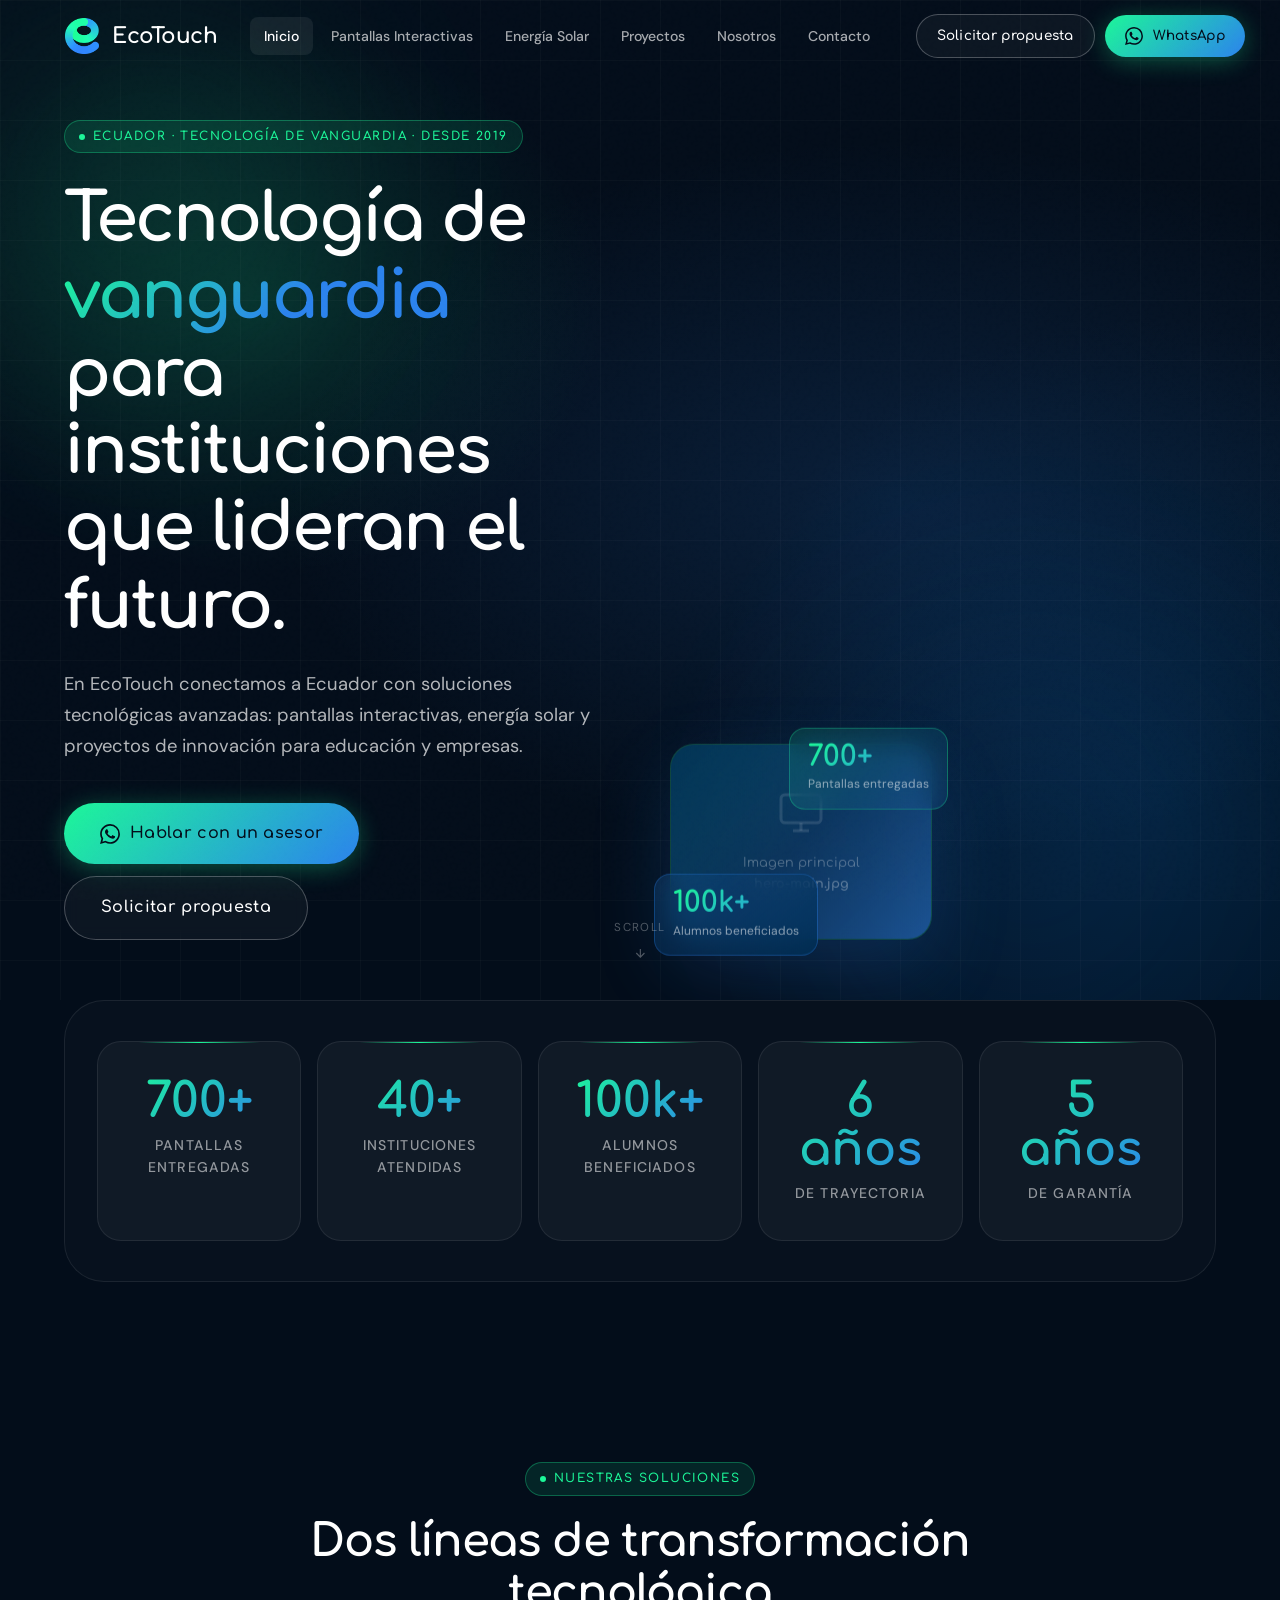
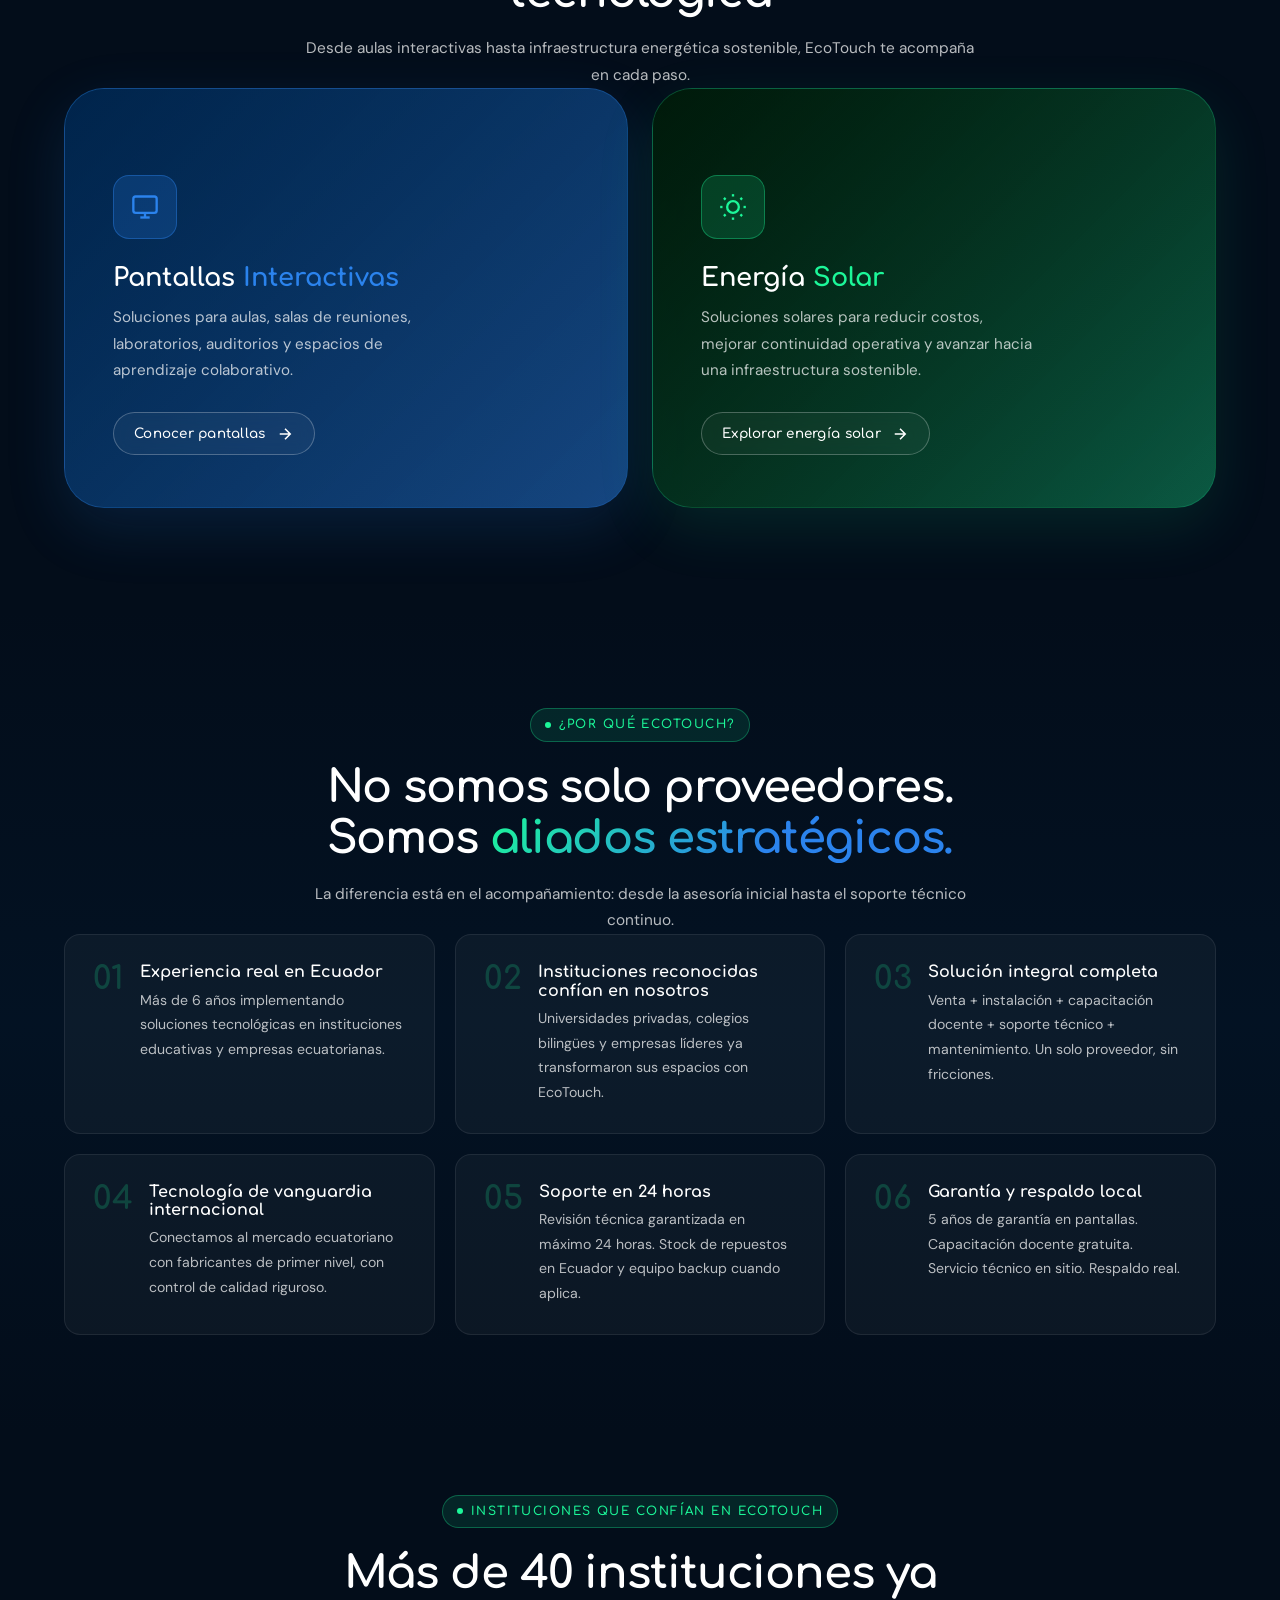
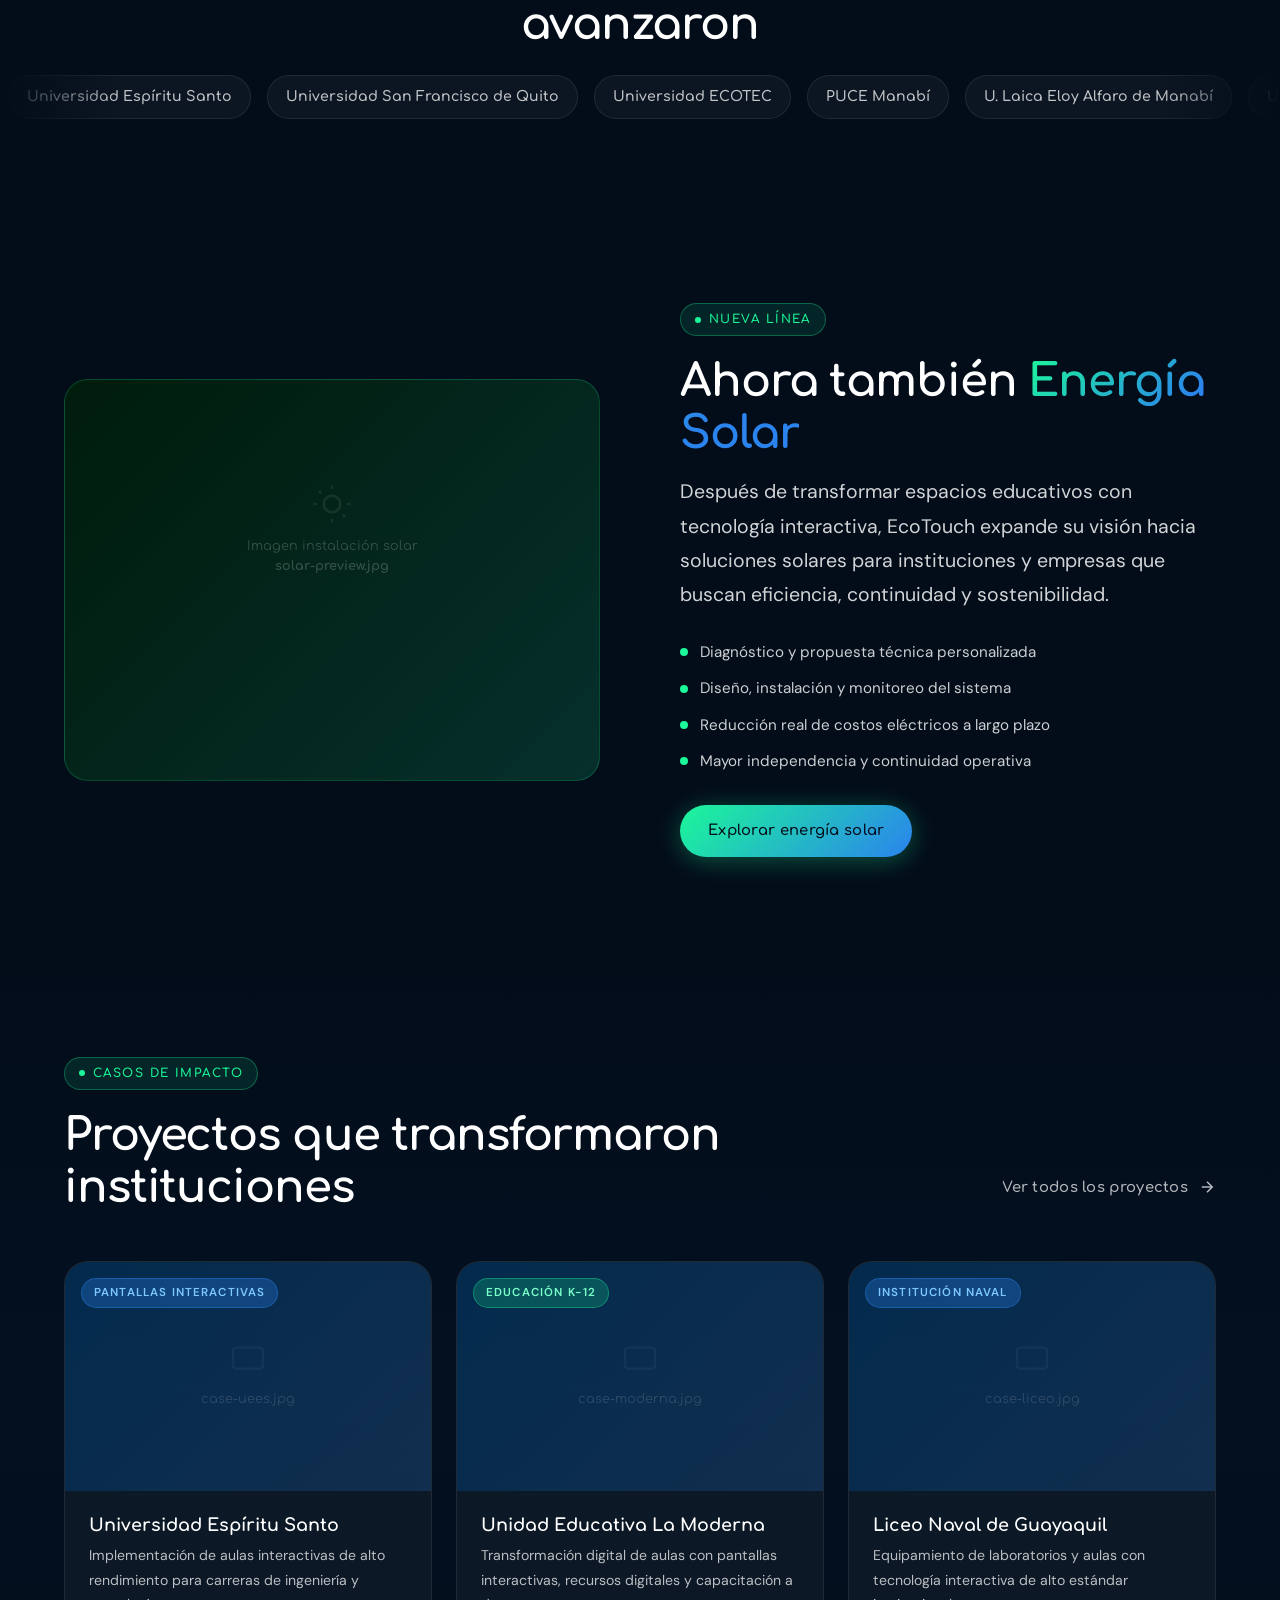
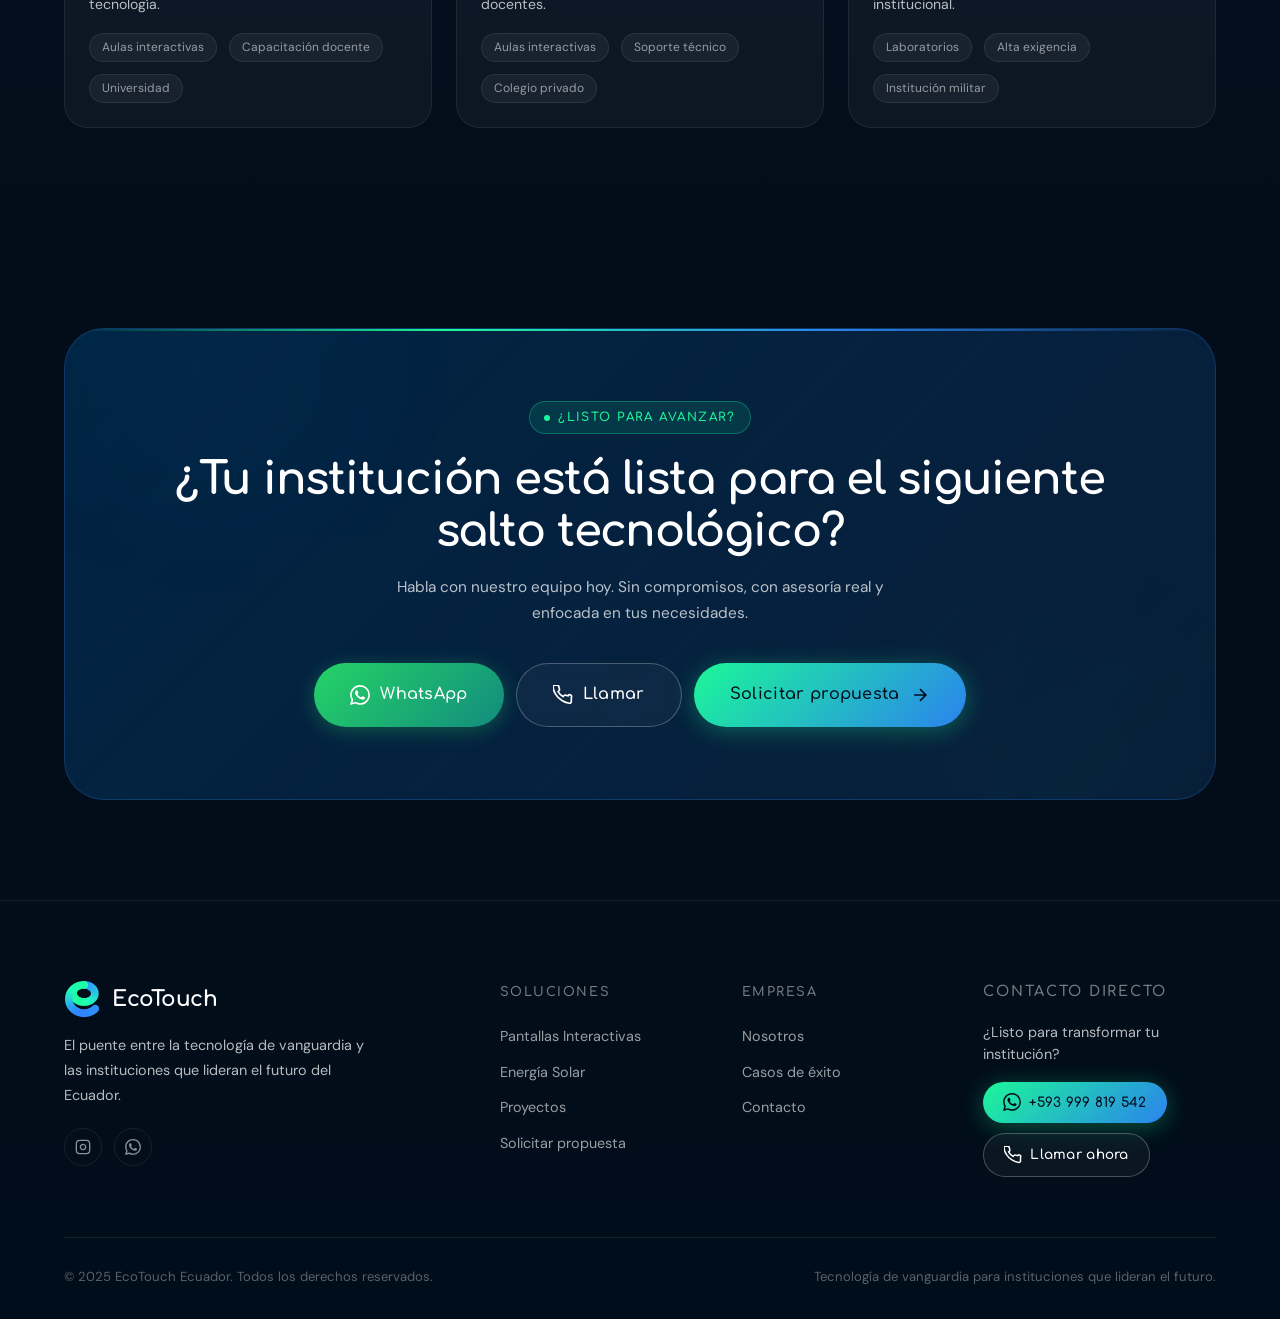
==== commit f43a04f7: "Add files via upload" ====
--- a/index.html
+++ b/index.html
@@ -8,6 +8,209 @@
   <link rel="stylesheet" href="styles.css">
   <link rel="preconnect" href="https://fonts.googleapis.com">
   <link rel="preconnect" href="https://fonts.gstatic.com" crossorigin>
+  <style>
+    /* =============================================
+       INDEX — MOBILE-FIRST RESPONSIVE OVERRIDES
+       ============================================= */
+
+    /* Hero grid */
+    .hero-grid {
+      display: grid;
+      grid-template-columns: 1fr 1fr;
+      gap: 60px;
+      align-items: center;
+    }
+    .hero-visual { position: relative; }
+
+    /* Floating badges */
+    .hero-badge {
+      position: absolute;
+      background: linear-gradient(135deg, rgba(28,247,153,0.12), rgba(43,131,237,0.12));
+      border: 1px solid rgba(28,247,153,0.3);
+      border-radius: 16px;
+      padding: 14px 18px;
+      backdrop-filter: blur(12px);
+      z-index: 3;
+    }
+    .hero-badge-num {
+      font-family: var(--font-brand);
+      font-size: 1.8rem;
+      font-weight: 700;
+      background: linear-gradient(135deg, #1cf799, #2b83ed);
+      -webkit-background-clip: text;
+      -webkit-text-fill-color: transparent;
+      background-clip: text;
+      line-height: 1;
+    }
+    .hero-badge-label { font-size: 0.75rem; color: rgba(255,255,255,0.55); margin-top: 4px; }
+
+    /* Solar 2-col grid */
+    .solar-teaser-grid {
+      display: grid;
+      grid-template-columns: 1fr 1fr;
+      gap: 80px;
+      align-items: center;
+    }
+
+    /* Projects 3-col */
+    .projects-home-grid {
+      display: grid;
+      grid-template-columns: repeat(3, 1fr);
+      gap: 24px;
+    }
+
+    /* ── CLIENTS STRIP WITH LOGOS ── */
+    .client-pill {
+      display: inline-flex;
+      align-items: center;
+      gap: 10px;
+      padding: 10px 18px;
+      white-space: nowrap;
+    }
+    .client-pill-logo {
+      width: 28px;
+      height: 28px;
+      object-fit: contain;
+      border-radius: 6px;
+      background: rgba(255,255,255,0.08);
+      padding: 2px;
+      flex-shrink: 0;
+    }
+    .client-pill-name {
+      font-size: 0.88rem;
+      font-family: var(--font-brand);
+      font-weight: 600;
+      color: rgba(255,255,255,0.75);
+    }
+
+    /* ============================================
+       TABLET  ≤ 1024px
+       ============================================ */
+    @media (max-width: 1024px) {
+      .hero-grid { gap: 36px; }
+      .solar-teaser-grid { gap: 48px; }
+    }
+
+    /* ============================================
+       MOBILE  ≤ 768px  — main breakpoint
+       ============================================ */
+    @media (max-width: 768px) {
+
+      /* --- HERO --- */
+      .hero { padding-top: 90px !important; }
+
+      .hero-grid {
+        grid-template-columns: 1fr !important;
+        gap: 36px;
+      }
+
+      /* Hide large right-column visual on mobile to keep hero clean */
+      .hero-visual { display: none; }
+
+      /* Hero content centered on mobile */
+      .hero-content { text-align: center; }
+      .hero-content .tag { margin: 0 auto 20px; }
+
+      /* Button row → column */
+      .hero-actions {
+        flex-direction: column !important;
+        align-items: stretch !important;
+        gap: 12px !important;
+      }
+      .hero-actions .btn { width: 100%; justify-content: center; }
+
+      /* Show a condensed visual below hero text on mobile */
+      .hero-visual-mobile {
+        display: flex !important;
+        justify-content: center;
+        gap: 12px;
+        flex-wrap: wrap;
+        margin-top: 8px;
+      }
+      .hero-stat-pill {
+        display: flex;
+        align-items: center;
+        gap: 8px;
+        padding: 12px 20px;
+        background: rgba(255,255,255,0.05);
+        border: 1px solid var(--border);
+        border-radius: 100px;
+      }
+      .hero-stat-num {
+        font-family: var(--font-brand);
+        font-size: 1.1rem;
+        font-weight: 700;
+        background: linear-gradient(135deg, #1cf799, #2b83ed);
+        -webkit-background-clip: text;
+        -webkit-text-fill-color: transparent;
+        background-clip: text;
+      }
+      .hero-stat-label { font-size: 0.75rem; color: rgba(255,255,255,0.55); }
+
+      /* --- METRICS --- */
+      .metrics-grid {
+        grid-template-columns: repeat(2, 1fr) !important;
+        gap: 12px !important;
+      }
+      .metric-card:last-child { grid-column: 1 / -1; }
+
+      /* --- SOLUTIONS SPLIT --- */
+      .solutions-split {
+        grid-template-columns: 1fr !important;
+        gap: 20px !important;
+      }
+      .sol-card { min-height: 280px !important; }
+
+      /* --- WHY GRID --- */
+      .why-grid { grid-template-columns: 1fr !important; }
+
+      /* --- SOLAR TEASER --- */
+      .solar-teaser-grid {
+        grid-template-columns: 1fr !important;
+        gap: 32px !important;
+      }
+      .solar-teaser-grid .img-frame { aspect-ratio: 16/9 !important; }
+
+      /* --- PROJECTS GRID --- */
+      .projects-home-grid {
+        grid-template-columns: 1fr !important;
+        gap: 16px !important;
+      }
+
+      /* --- CTA ACTIONS --- */
+      .cta-actions {
+        flex-direction: column !important;
+        align-items: stretch !important;
+        gap: 12px !important;
+      }
+      .cta-actions .btn { width: 100%; justify-content: center; }
+
+      /* --- FOOTER --- */
+      .footer-grid {
+        grid-template-columns: 1fr !important;
+        gap: 32px !important;
+      }
+      .footer-bottom {
+        flex-direction: column !important;
+        text-align: center !important;
+        gap: 8px !important;
+      }
+
+      /* --- SECTION SPACING --- */
+      .section { padding: 60px 0 !important; }
+      .section-sm { padding: 40px 0 !important; }
+    }
+
+    /* ============================================
+       SMALL PHONES  ≤ 480px
+       ============================================ */
+    @media (max-width: 480px) {
+      .metrics-grid { grid-template-columns: repeat(2, 1fr) !important; }
+      .container { padding: 0 16px !important; }
+      h1 { font-size: 2rem !important; }
+      h2 { font-size: 1.5rem !important; }
+    }
+  </style>
 </head>
 <body>
 
@@ -16,7 +219,7 @@
   <div class="container">
     <div class="header-inner">
       <a href="index.html" class="logo">
-        <img src="assets/isotipo-color.png" alt="EcoTouch Logo" class="logo-img">
+        <img src="isotipo-color.png" alt="EcoTouch Logo" class="logo-img">
         <span class="logo-text">EcoTouch</span>
       </a>
       <nav class="nav">
@@ -55,13 +258,13 @@
   <div class="hero-bg">
     <div class="hero-mesh"></div>
     <div class="grid-bg"></div>
-    <!-- Glow orbs -->
     <div class="orb orb-green" style="width:600px;height:600px;top:-100px;left:-150px;opacity:0.6"></div>
     <div class="orb orb-blue" style="width:700px;height:700px;bottom:-200px;right:-100px;opacity:0.5"></div>
   </div>
 
   <div class="container" style="position:relative;z-index:2;padding-top:40px;padding-bottom:60px">
-    <div style="display:grid;grid-template-columns:1fr 1fr;gap:60px;align-items:center">
+    <div class="hero-grid">
+
       <!-- Left: Content -->
       <div class="hero-content" style="max-width:100%">
         <div class="tag">Ecuador · Tecnología de Vanguardia · Desde 2019</div>
@@ -71,44 +274,58 @@
         <p class="hero-sub">
           En EcoTouch conectamos a Ecuador con soluciones tecnológicas avanzadas: pantallas interactivas, energía solar y proyectos de innovación para educación y empresas.
         </p>
-        <div class="hero-actions">
+        <div class="hero-actions" style="display:flex;flex-wrap:wrap;gap:12px;margin-top:32px">
           <a href="https://wa.me/593999819542" target="_blank" class="btn btn-primary btn-lg">
-            <svg xmlns="http://www.w3.org/2000/svg" viewBox="0 0 24 24" fill="currentColor"><path d="M17.472 14.382c-.297-.149-1.758-.867-2.03-.967-.273-.099-.471-.148-.67.15-.197.297-.767.966-.94 1.164-.173.199-.347.223-.644.075-.297-.15-1.255-.463-2.39-1.475-.883-.788-1.48-1.761-1.653-2.059-.173-.297-.018-.458.13-.606.134-.133.298-.347.446-.52.149-.174.198-.298.298-.497.099-.198.05-.371-.025-.52-.075-.149-.669-1.612-.916-2.207-.242-.579-.487-.5-.669-.51-.173-.008-.371-.01-.57-.01-.198 0-.52.074-.792.372-.272.297-1.04 1.016-1.04 2.479 0 1.462 1.065 2.875 1.213 3.074.149.198 2.096 3.2 5.077 4.487.709.306 1.262.489 1.694.625.712.227 1.36.195 1.871.118.571-.085 1.758-.719 2.006-1.413.248-.694.248-1.289.173-1.413-.074-.124-.272-.198-.57-.347m-5.421 7.403h-.004a9.87 9.87 0 01-5.031-1.378l-.361-.214-3.741.982.998-3.648-.235-.374a9.86 9.86 0 01-1.51-5.26c.001-5.45 4.436-9.884 9.888-9.884 2.64 0 5.122 1.03 6.988 2.898a9.825 9.825 0 012.893 6.994c-.003 5.45-4.437 9.884-9.885 9.884m8.413-18.297A11.815 11.815 0 0012.05 0C5.495 0 .16 5.335.157 11.892c0 2.096.547 4.142 1.588 5.945L.057 24l6.305-1.654a11.882 11.882 0 005.683 1.448h.005c6.554 0 11.89-5.335 11.893-11.893a11.821 11.821 0 00-3.48-8.413z"/></svg>
+            <svg xmlns="http://www.w3.org/2000/svg" width="18" height="18" viewBox="0 0 24 24" fill="currentColor"><path d="M17.472 14.382c-.297-.149-1.758-.867-2.03-.967-.273-.099-.471-.148-.67.15-.197.297-.767.966-.94 1.164-.173.199-.347.223-.644.075-.297-.15-1.255-.463-2.39-1.475-.883-.788-1.48-1.761-1.653-2.059-.173-.297-.018-.458.13-.606.134-.133.298-.347.446-.52.149-.174.198-.298.298-.497.099-.198.05-.371-.025-.52-.075-.149-.669-1.612-.916-2.207-.242-.579-.487-.5-.669-.51-.173-.008-.371-.01-.57-.01-.198 0-.52.074-.792.372-.272.297-1.04 1.016-1.04 2.479 0 1.462 1.065 2.875 1.213 3.074.149.198 2.096 3.2 5.077 4.487.709.306 1.262.489 1.694.625.712.227 1.36.195 1.871.118.571-.085 1.758-.719 2.006-1.413.248-.694.248-1.289.173-1.413-.074-.124-.272-.198-.57-.347m-5.421 7.403h-.004a9.87 9.87 0 01-5.031-1.378l-.361-.214-3.741.982.998-3.648-.235-.374a9.86 9.86 0 01-1.51-5.26c.001-5.45 4.436-9.884 9.888-9.884 2.64 0 5.122 1.03 6.988 2.898a9.825 9.825 0 012.893 6.994c-.003 5.45-4.437 9.884-9.885 9.884m8.413-18.297A11.815 11.815 0 0012.05 0C5.495 0 .16 5.335.157 11.892c0 2.096.547 4.142 1.588 5.945L.057 24l6.305-1.654a11.882 11.882 0 005.683 1.448h.005c6.554 0 11.89-5.335 11.893-11.893a11.821 11.821 0 00-3.48-8.413z"/></svg>
             Hablar con un asesor
           </a>
-          <a href="#soluciones" class="btn btn-outline btn-lg">Ver soluciones</a>
-          <a href="contacto.html" class="btn btn-ghost btn-lg">
-            Solicitar propuesta
-            <svg xmlns="http://www.w3.org/2000/svg" width="18" height="18" viewBox="0 0 24 24" fill="none" stroke="currentColor" stroke-width="2"><path d="M5 12h14M12 5l7 7-7 7"/></svg>
-          </a>
-        </div>
-      </div>
-
-      <!-- Right: Visual -->
-      <div style="position:relative">
-        <!-- Main image frame -->
+          <a href="contacto.html" class="btn btn-outline btn-lg">Solicitar propuesta</a>
+        </div>
+
+        <!-- Mini stats — shown only on mobile in place of hero image -->
+        <div class="hero-visual-mobile" style="display:none;margin-top:32px">
+          <div class="hero-stat-pill">
+            <span class="hero-stat-num">700+</span>
+            <span class="hero-stat-label">Pantallas</span>
+          </div>
+          <div class="hero-stat-pill">
+            <span class="hero-stat-num">40+</span>
+            <span class="hero-stat-label">Instituciones</span>
+          </div>
+          <div class="hero-stat-pill">
+            <span class="hero-stat-num">100k+</span>
+            <span class="hero-stat-label">Alumnos</span>
+          </div>
+          <div class="hero-stat-pill">
+            <span class="hero-stat-num">5 años</span>
+            <span class="hero-stat-label">Garantía</span>
+          </div>
+        </div>
+      </div>
+
+      <!-- Right: Visual (hidden on mobile) -->
+      <div class="hero-visual">
         <div class="hero-img-frame" style="aspect-ratio:4/3;border-radius:24px;overflow:hidden;position:relative;border:1px solid rgba(28,247,153,0.2);box-shadow:0 30px 80px rgba(43,131,237,0.2)">
-          <!-- Replace this div with: <img src="assets/hero-main.jpg" alt="Pantalla interactiva EcoTouch"> -->
+          <!-- Reemplazar con: <img src="hero-main.jpg" alt="Pantalla interactiva EcoTouch" style="width:100%;height:100%;object-fit:cover"> -->
           <div style="width:100%;height:100%;background:linear-gradient(135deg,rgba(0,47,86,0.9),rgba(43,131,237,0.3));display:flex;align-items:center;justify-content:center;flex-direction:column;gap:16px;color:rgba(255,255,255,0.3);font-family:var(--font-brand);font-size:0.8rem;text-align:center;padding:30px">
             <svg xmlns="http://www.w3.org/2000/svg" width="48" height="48" viewBox="0 0 24 24" fill="none" stroke="currentColor" stroke-width="1.5" opacity="0.4"><rect x="2" y="3" width="20" height="14" rx="2"/><line x1="8" y1="21" x2="16" y2="21"/><line x1="12" y1="17" x2="12" y2="21"/></svg>
-            <span>Coloca aquí tu imagen principal<br><strong>assets/hero-main.jpg</strong><br>(ej: pantalla interactiva en aula)</span>
-          </div>
-        </div>
-        <!-- Floating badge 1 -->
-        <div style="position:absolute;top:-16px;right:-16px;background:linear-gradient(135deg,rgba(28,247,153,0.15),rgba(43,131,237,0.15));border:1px solid rgba(28,247,153,0.3);border-radius:16px;padding:16px 20px;backdrop-filter:blur(12px)">
-          <div style="font-family:var(--font-brand);font-size:1.8rem;font-weight:700;background:linear-gradient(135deg,#1cf799,#2b83ed);-webkit-background-clip:text;-webkit-text-fill-color:transparent;line-height:1">700+</div>
-          <div style="font-size:0.78rem;color:rgba(255,255,255,0.55);margin-top:4px">Pantallas entregadas</div>
-        </div>
-        <!-- Floating badge 2 -->
-        <div style="position:absolute;bottom:-16px;left:-16px;background:linear-gradient(135deg,rgba(43,131,237,0.15),rgba(0,47,86,0.8));border:1px solid rgba(43,131,237,0.3);border-radius:16px;padding:16px 20px;backdrop-filter:blur(12px)">
-          <div style="font-family:var(--font-brand);font-size:1.8rem;font-weight:700;background:linear-gradient(135deg,#2b83ed,#1cf799);-webkit-background-clip:text;-webkit-text-fill-color:transparent;line-height:1">100k+</div>
-          <div style="font-size:0.78rem;color:rgba(255,255,255,0.55);margin-top:4px">Alumnos beneficiados</div>
-        </div>
-      </div>
-    </div>
-  </div>
-
-  <!-- Scroll hint -->
+            <span>Imagen principal<br><strong>hero-main.jpg</strong></span>
+          </div>
+        </div>
+        <!-- Floating badges -->
+        <div class="hero-badge" style="top:-16px;right:-16px">
+          <div class="hero-badge-num">700+</div>
+          <div class="hero-badge-label">Pantallas entregadas</div>
+        </div>
+        <div class="hero-badge" style="bottom:-16px;left:-16px;background:linear-gradient(135deg,rgba(43,131,237,0.15),rgba(0,47,86,0.8));border-color:rgba(43,131,237,0.3)">
+          <div class="hero-badge-num">100k+</div>
+          <div class="hero-badge-label">Alumnos beneficiados</div>
+        </div>
+      </div>
+
+    </div>
+  </div>
+
   <div class="scroll-hint">
     <span>Scroll</span>
     <svg xmlns="http://www.w3.org/2000/svg" width="14" height="14" viewBox="0 0 24 24" fill="none" stroke="currentColor" stroke-width="2"><path d="M12 5v14M5 12l7 7 7-7"/></svg>
@@ -157,10 +374,9 @@
     </div>
 
     <div class="solutions-split">
-      <!-- Pantallas -->
       <a href="pantallas.html" class="sol-card sol-card-screens reveal-left" style="text-decoration:none">
         <div class="sol-img-frame">
-          <!-- Replace with: <img src="assets/sol-pantallas.jpg" alt="Pantallas interactivas"> -->
+          <!-- Reemplazar con: <img src="sol-pantallas.jpg" alt="Pantallas interactivas" style="width:100%;height:100%;object-fit:cover"> -->
           <div style="width:100%;height:100%;background:linear-gradient(135deg,rgba(0,30,70,0.6),rgba(43,131,237,0.15))"></div>
         </div>
         <div class="sol-card-content">
@@ -176,10 +392,9 @@
         </div>
       </a>
 
-      <!-- Solar -->
       <a href="energia-solar.html" class="sol-card sol-card-solar reveal-right" style="text-decoration:none">
         <div class="sol-img-frame">
-          <!-- Replace with: <img src="assets/sol-solar.jpg" alt="Energía Solar"> -->
+          <!-- Reemplazar con: <img src="sol-solar.jpg" alt="Energía Solar" style="width:100%;height:100%;object-fit:cover"> -->
           <div style="width:100%;height:100%;background:linear-gradient(135deg,rgba(0,30,10,0.6),rgba(28,247,153,0.1))"></div>
         </div>
         <div class="sol-card-content">
@@ -208,7 +423,6 @@
       <h2>No somos solo proveedores. Somos <span class="grad-text">aliados estratégicos.</span></h2>
       <p>La diferencia está en el acompañamiento: desde la asesoría inicial hasta el soporte técnico continuo.</p>
     </div>
-
     <div class="why-grid stagger">
       <div class="why-card reveal">
         <div class="why-num">01</div>
@@ -235,7 +449,7 @@
         <div class="why-num">04</div>
         <div>
           <h4>Tecnología de vanguardia internacional</h4>
-          <p>Conectamos al mercado ecuatoriano con fabricantes de primer nivel de China, con control de calidad riguroso.</p>
+          <p>Conectamos al mercado ecuatoriano con fabricantes de primer nivel, con control de calidad riguroso.</p>
         </div>
       </div>
       <div class="why-card reveal">
@@ -257,7 +471,7 @@
 </section>
 
 <!-- ================================================
-  CLIENTS STRIP
+  CLIENTS STRIP — con logos de instituciones
 ================================================ -->
 <section class="section-sm" style="position:relative">
   <div class="container">
@@ -268,36 +482,125 @@
   </div>
   <div class="clients-strip">
     <div class="clients-track">
-      <!-- First set -->
-      <span class="client-pill">🎓 Universidad Espíritu Santo / UEES</span>
-      <span class="client-pill">🎓 Universidad San Francisco de Quito</span>
-      <span class="client-pill">🎓 Universidad ECOTEC</span>
-      <span class="client-pill">🎓 PUCE Manabí</span>
-      <span class="client-pill">🎓 U. Laica Eloy Alfaro de Manabí</span>
-      <span class="client-pill">🎓 Universidad Técnica de Machala</span>
-      <span class="client-pill">🏫 Unidad Educativa La Moderna</span>
-      <span class="client-pill">🏫 Monte Tabor</span>
-      <span class="client-pill">🏫 Thomas More</span>
-      <span class="client-pill">🏫 Liceo Naval de Guayaquil</span>
-      <span class="client-pill">📚 Editorial Educatemas</span>
-      <span class="client-pill">💼 Samara Tech</span>
-      <span class="client-pill">🎓 Instituto Superior Adventista del Ecuador</span>
-      <span class="client-pill">🎓 Instituto Tecnológico Superior Quito</span>
-      <!-- Duplicate for infinite scroll -->
-      <span class="client-pill">🎓 Universidad Espíritu Santo / UEES</span>
-      <span class="client-pill">🎓 Universidad San Francisco de Quito</span>
-      <span class="client-pill">🎓 Universidad ECOTEC</span>
-      <span class="client-pill">🎓 PUCE Manabí</span>
-      <span class="client-pill">🎓 U. Laica Eloy Alfaro de Manabí</span>
-      <span class="client-pill">🎓 Universidad Técnica de Machala</span>
-      <span class="client-pill">🏫 Unidad Educativa La Moderna</span>
-      <span class="client-pill">🏫 Monte Tabor</span>
-      <span class="client-pill">🏫 Thomas More</span>
-      <span class="client-pill">🏫 Liceo Naval de Guayaquil</span>
-      <span class="client-pill">📚 Editorial Educatemas</span>
-      <span class="client-pill">💼 Samara Tech</span>
-      <span class="client-pill">🎓 Instituto Superior Adventista del Ecuador</span>
-      <span class="client-pill">🎓 Instituto Tecnológico Superior Quito</span>
+      <!-- ══ PRIMERA PASADA ══
+           Reemplaza cada <img> con el logo real de la institución.
+           Si no tienes el logo, simplemente borra la etiqueta <img>
+           y quedará solo el nombre. -->
+
+      <div class="client-pill">
+        <img src="logo-uees.png" alt="UEES" class="client-pill-logo" onerror="this.style.display='none'">
+        <span class="client-pill-name">Universidad Espíritu Santo</span>
+      </div>
+      <div class="client-pill">
+        <img src="logo-usfq.png" alt="USFQ" class="client-pill-logo" onerror="this.style.display='none'">
+        <span class="client-pill-name">Universidad San Francisco de Quito</span>
+      </div>
+      <div class="client-pill">
+        <img src="logo-ecotec.png" alt="ECOTEC" class="client-pill-logo" onerror="this.style.display='none'">
+        <span class="client-pill-name">Universidad ECOTEC</span>
+      </div>
+      <div class="client-pill">
+        <img src="logo-puce.png" alt="PUCE" class="client-pill-logo" onerror="this.style.display='none'">
+        <span class="client-pill-name">PUCE Manabí</span>
+      </div>
+      <div class="client-pill">
+        <img src="logo-laica.png" alt="U. Laica" class="client-pill-logo" onerror="this.style.display='none'">
+        <span class="client-pill-name">U. Laica Eloy Alfaro de Manabí</span>
+      </div>
+      <div class="client-pill">
+        <img src="logo-tecnica-machala.png" alt="U. Técnica Machala" class="client-pill-logo" onerror="this.style.display='none'">
+        <span class="client-pill-name">Universidad Técnica de Machala</span>
+      </div>
+      <div class="client-pill">
+        <img src="logo-la-moderna.png" alt="La Moderna" class="client-pill-logo" onerror="this.style.display='none'">
+        <span class="client-pill-name">Unidad Educativa La Moderna</span>
+      </div>
+      <div class="client-pill">
+        <img src="logo-monte-tabor.png" alt="Monte Tabor" class="client-pill-logo" onerror="this.style.display='none'">
+        <span class="client-pill-name">Monte Tabor</span>
+      </div>
+      <div class="client-pill">
+        <img src="logo-thomas-more.png" alt="Thomas More" class="client-pill-logo" onerror="this.style.display='none'">
+        <span class="client-pill-name">Thomas More</span>
+      </div>
+      <div class="client-pill">
+        <img src="logo-liceo-naval.png" alt="Liceo Naval" class="client-pill-logo" onerror="this.style.display='none'">
+        <span class="client-pill-name">Liceo Naval de Guayaquil</span>
+      </div>
+      <div class="client-pill">
+        <img src="logo-educatemas.png" alt="Educatemas" class="client-pill-logo" onerror="this.style.display='none'">
+        <span class="client-pill-name">Editorial Educatemas</span>
+      </div>
+      <div class="client-pill">
+        <img src="logo-samara.png" alt="Samara Tech" class="client-pill-logo" onerror="this.style.display='none'">
+        <span class="client-pill-name">Samara Tech</span>
+      </div>
+      <div class="client-pill">
+        <img src="logo-adventista.png" alt="Inst. Adventista" class="client-pill-logo" onerror="this.style.display='none'">
+        <span class="client-pill-name">Instituto Superior Adventista</span>
+      </div>
+      <div class="client-pill">
+        <img src="logo-its-quito.png" alt="ITS Quito" class="client-pill-logo" onerror="this.style.display='none'">
+        <span class="client-pill-name">Instituto Tecnológico Superior Quito</span>
+      </div>
+
+      <!-- ══ DUPLICADO para scroll infinito ══ -->
+      <div class="client-pill">
+        <img src="logo-uees.png" alt="UEES" class="client-pill-logo" onerror="this.style.display='none'">
+        <span class="client-pill-name">Universidad Espíritu Santo</span>
+      </div>
+      <div class="client-pill">
+        <img src="logo-usfq.png" alt="USFQ" class="client-pill-logo" onerror="this.style.display='none'">
+        <span class="client-pill-name">Universidad San Francisco de Quito</span>
+      </div>
+      <div class="client-pill">
+        <img src="logo-ecotec.png" alt="ECOTEC" class="client-pill-logo" onerror="this.style.display='none'">
+        <span class="client-pill-name">Universidad ECOTEC</span>
+      </div>
+      <div class="client-pill">
+        <img src="logo-puce.png" alt="PUCE" class="client-pill-logo" onerror="this.style.display='none'">
+        <span class="client-pill-name">PUCE Manabí</span>
+      </div>
+      <div class="client-pill">
+        <img src="logo-laica.png" alt="U. Laica" class="client-pill-logo" onerror="this.style.display='none'">
+        <span class="client-pill-name">U. Laica Eloy Alfaro de Manabí</span>
+      </div>
+      <div class="client-pill">
+        <img src="logo-tecnica-machala.png" alt="U. Técnica Machala" class="client-pill-logo" onerror="this.style.display='none'">
+        <span class="client-pill-name">Universidad Técnica de Machala</span>
+      </div>
+      <div class="client-pill">
+        <img src="logo-la-moderna.png" alt="La Moderna" class="client-pill-logo" onerror="this.style.display='none'">
+        <span class="client-pill-name">Unidad Educativa La Moderna</span>
+      </div>
+      <div class="client-pill">
+        <img src="logo-monte-tabor.png" alt="Monte Tabor" class="client-pill-logo" onerror="this.style.display='none'">
+        <span class="client-pill-name">Monte Tabor</span>
+      </div>
+      <div class="client-pill">
+        <img src="logo-thomas-more.png" alt="Thomas More" class="client-pill-logo" onerror="this.style.display='none'">
+        <span class="client-pill-name">Thomas More</span>
+      </div>
+      <div class="client-pill">
+        <img src="logo-liceo-naval.png" alt="Liceo Naval" class="client-pill-logo" onerror="this.style.display='none'">
+        <span class="client-pill-name">Liceo Naval de Guayaquil</span>
+      </div>
+      <div class="client-pill">
+        <img src="logo-educatemas.png" alt="Educatemas" class="client-pill-logo" onerror="this.style.display='none'">
+        <span class="client-pill-name">Editorial Educatemas</span>
+      </div>
+      <div class="client-pill">
+        <img src="logo-samara.png" alt="Samara Tech" class="client-pill-logo" onerror="this.style.display='none'">
+        <span class="client-pill-name">Samara Tech</span>
+      </div>
+      <div class="client-pill">
+        <img src="logo-adventista.png" alt="Inst. Adventista" class="client-pill-logo" onerror="this.style.display='none'">
+        <span class="client-pill-name">Instituto Superior Adventista</span>
+      </div>
+      <div class="client-pill">
+        <img src="logo-its-quito.png" alt="ITS Quito" class="client-pill-logo" onerror="this.style.display='none'">
+        <span class="client-pill-name">Instituto Tecnológico Superior Quito</span>
+      </div>
     </div>
   </div>
 </section>
@@ -307,18 +610,16 @@
 ================================================ -->
 <section class="section">
   <div class="container">
-    <div style="display:grid;grid-template-columns:1fr 1fr;gap:80px;align-items:center">
-      <!-- Visual -->
+    <div class="solar-teaser-grid">
       <div class="reveal-left">
         <div class="img-frame" style="aspect-ratio:4/3;background:linear-gradient(135deg,rgba(0,30,10,0.9),rgba(28,247,153,0.15));border-color:rgba(28,247,153,0.2)">
-          <!-- Replace with: <img src="assets/solar-preview.jpg" alt="Energía Solar EcoTouch"> -->
+          <!-- Reemplazar con: <img src="solar-preview.jpg" alt="Energía Solar EcoTouch" style="width:100%;height:100%;object-fit:cover"> -->
           <div class="img-placeholder">
             <svg xmlns="http://www.w3.org/2000/svg" viewBox="0 0 24 24" fill="none" stroke="currentColor" stroke-width="1.5"><circle cx="12" cy="12" r="5"/><line x1="12" y1="1" x2="12" y2="3"/><line x1="12" y1="21" x2="12" y2="23"/><line x1="4.22" y1="4.22" x2="5.64" y2="5.64"/><line x1="18.36" y1="18.36" x2="19.78" y2="19.78"/><line x1="1" y1="12" x2="3" y2="12"/><line x1="21" y1="12" x2="23" y2="12"/></svg>
-            <span>Imagen: instalación solar<br><strong>assets/solar-preview.jpg</strong></span>
-          </div>
-        </div>
-      </div>
-      <!-- Content -->
+            <span>Imagen instalación solar<br><strong>solar-preview.jpg</strong></span>
+          </div>
+        </div>
+      </div>
       <div class="reveal-right">
         <div class="tag">Nueva línea</div>
         <h2>Ahora también <span class="grad-text">Energía Solar</span></h2>
@@ -367,14 +668,13 @@
       </a>
     </div>
 
-    <div style="display:grid;grid-template-columns:repeat(3,1fr);gap:24px" class="stagger">
-      <!-- Case 1 -->
+    <div class="projects-home-grid stagger">
       <div class="project-card reveal">
         <div class="project-img">
-          <!-- Replace with: <img src="assets/case-uees.jpg" alt="UEES"> -->
+          <!-- Reemplazar con: <img src="case-uees.jpg" alt="UEES" style="width:100%;height:100%;object-fit:cover"> -->
           <div class="project-img-placeholder">
             <svg xmlns="http://www.w3.org/2000/svg" width="36" height="36" viewBox="0 0 24 24" fill="none" stroke="currentColor" stroke-width="1.5"><rect x="2" y="3" width="20" height="14" rx="2"/></svg>
-            <span>assets/case-uees.jpg</span>
+            <span>case-uees.jpg</span>
           </div>
           <div class="project-type" style="background:rgba(43,131,237,0.3);color:#7ec8ff;border:1px solid rgba(43,131,237,0.4)">Pantallas Interactivas</div>
         </div>
@@ -388,12 +688,13 @@
           </div>
         </div>
       </div>
-      <!-- Case 2 -->
+
       <div class="project-card reveal">
         <div class="project-img">
+          <!-- Reemplazar con: <img src="case-moderna.jpg" alt="La Moderna" style="width:100%;height:100%;object-fit:cover"> -->
           <div class="project-img-placeholder">
             <svg xmlns="http://www.w3.org/2000/svg" width="36" height="36" viewBox="0 0 24 24" fill="none" stroke="currentColor" stroke-width="1.5"><rect x="2" y="3" width="20" height="14" rx="2"/></svg>
-            <span>assets/case-moderna.jpg</span>
+            <span>case-moderna.jpg</span>
           </div>
           <div class="project-type" style="background:rgba(28,247,153,0.2);color:#7affc8;border:1px solid rgba(28,247,153,0.35)">Educación K-12</div>
         </div>
@@ -407,12 +708,13 @@
           </div>
         </div>
       </div>
-      <!-- Case 3 -->
+
       <div class="project-card reveal">
         <div class="project-img">
+          <!-- Reemplazar con: <img src="case-liceo.jpg" alt="Liceo Naval" style="width:100%;height:100%;object-fit:cover"> -->
           <div class="project-img-placeholder">
             <svg xmlns="http://www.w3.org/2000/svg" width="36" height="36" viewBox="0 0 24 24" fill="none" stroke="currentColor" stroke-width="1.5"><rect x="2" y="3" width="20" height="14" rx="2"/></svg>
-            <span>assets/case-liceo.jpg</span>
+            <span>case-liceo.jpg</span>
           </div>
           <div class="project-type" style="background:rgba(43,131,237,0.3);color:#7ec8ff;border:1px solid rgba(43,131,237,0.4)">Institución Naval</div>
         </div>
@@ -442,7 +744,7 @@
         <div class="tag" style="margin:0 auto 20px;display:inline-flex">¿Listo para avanzar?</div>
         <h2>¿Tu institución está lista para el siguiente salto tecnológico?</h2>
         <p>Habla con nuestro equipo hoy. Sin compromisos, con asesoría real y enfocada en tus necesidades.</p>
-        <div class="cta-actions">
+        <div class="cta-actions" style="display:flex;flex-wrap:wrap;gap:12px;margin-top:32px;justify-content:center">
           <a href="https://wa.me/593999819542" target="_blank" class="btn btn-wa btn-lg">
             <svg xmlns="http://www.w3.org/2000/svg" viewBox="0 0 24 24" fill="currentColor" width="20" height="20"><path d="M17.472 14.382c-.297-.149-1.758-.867-2.03-.967-.273-.099-.471-.148-.67.15-.197.297-.767.966-.94 1.164-.173.199-.347.223-.644.075-.297-.15-1.255-.463-2.39-1.475-.883-.788-1.48-1.761-1.653-2.059-.173-.297-.018-.458.13-.606.134-.133.298-.347.446-.52.149-.174.198-.298.298-.497.099-.198.05-.371-.025-.52-.075-.149-.669-1.612-.916-2.207-.242-.579-.487-.5-.669-.51-.173-.008-.371-.01-.57-.01-.198 0-.52.074-.792.372-.272.297-1.04 1.016-1.04 2.479 0 1.462 1.065 2.875 1.213 3.074.149.198 2.096 3.2 5.077 4.487.709.306 1.262.489 1.694.625.712.227 1.36.195 1.871.118.571-.085 1.758-.719 2.006-1.413.248-.694.248-1.289.173-1.413-.074-.124-.272-.198-.57-.347m-5.421 7.403h-.004a9.87 9.87 0 01-5.031-1.378l-.361-.214-3.741.982.998-3.648-.235-.374a9.86 9.86 0 01-1.51-5.26c.001-5.45 4.436-9.884 9.888-9.884 2.64 0 5.122 1.03 6.988 2.898a9.825 9.825 0 012.893 6.994c-.003 5.45-4.437 9.884-9.885 9.884m8.413-18.297A11.815 11.815 0 0012.05 0C5.495 0 .16 5.335.157 11.892c0 2.096.547 4.142 1.588 5.945L.057 24l6.305-1.654a11.882 11.882 0 005.683 1.448h.005c6.554 0 11.89-5.335 11.893-11.893a11.821 11.821 0 00-3.48-8.413z"/></svg>
             WhatsApp
@@ -467,7 +769,7 @@
     <div class="footer-grid">
       <div class="footer-brand">
         <a href="index.html" class="logo">
-          <svg width="36" height="36" viewBox="0 0 100 100" fill="none"><path d="M72 28C72 28 82 38 82 55C82 68 72 78 58 78C44 78 34 68 34 55C34 42 42 36 50 36C58 36 64 42 64 50C64 54 62 58 58 60" stroke="url(#flg1)" stroke-width="9" stroke-linecap="round"/><path d="M28 62C28 62 18 52 18 35C18 22 28 12 42 12C56 12 66 22 66 35" stroke="url(#flg2)" stroke-width="9" stroke-linecap="round"/><defs><linearGradient id="flg1" x1="34" y1="28" x2="82" y2="78" gradientUnits="userSpaceOnUse"><stop stop-color="#1cf799"/><stop offset="1" stop-color="#2b83ed"/></linearGradient><linearGradient id="flg2" x1="18" y1="12" x2="66" y2="62" gradientUnits="userSpaceOnUse"><stop stop-color="#2b83ed"/><stop offset="1" stop-color="#1cf799"/></linearGradient></defs></svg>
+          <img src="isotipo-color.png" alt="EcoTouch Logo" class="logo-img">
           <span class="logo-text">EcoTouch</span>
         </a>
         <p>El puente entre la tecnología de vanguardia y las instituciones que lideran el futuro del Ecuador.</p>
